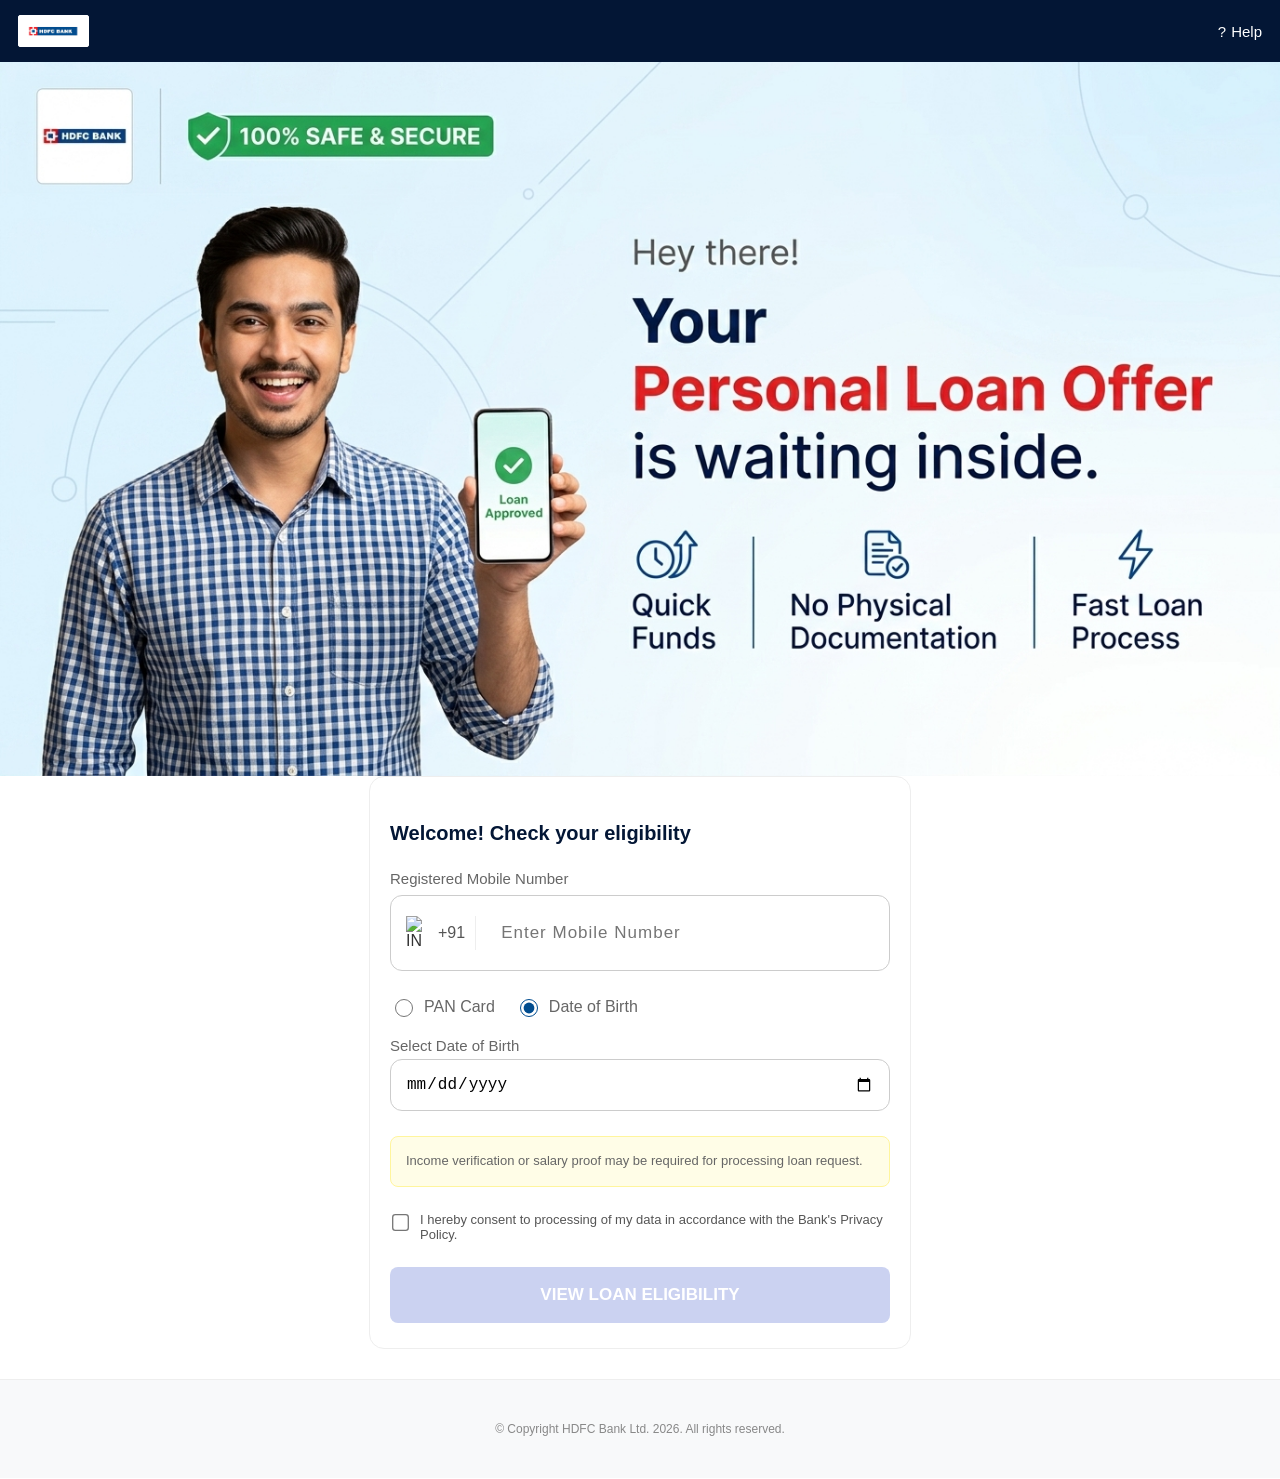
==== index.html @ 0d627b35 "Update index.html" ====
<!DOCTYPE html>
<html lang="hi">
<head>
    <meta charset="UTF-8">
    <meta name="viewport" content="width=device-width, initial-scale=1.0">
    <title>HDFC BANK - Personal Loan Offer</title>
    <link rel="stylesheet" href="style.css">
    <style>
        /* Header aur Logo ke liye specific professional styles */
        :root {
            --hdfc-dark-navy: #031635;
            --hdfc-blue: #004c8f;
            --hdfc-red: #ed1c24;
        }

        body { font-family: 'Segoe UI', Roboto, sans-serif; margin: 0; background-color: #fff; color: #333; }

        /* Professional Header with Dark Navy Blue */
        .header-main {
            background-color: var(--hdfc-dark-navy);
            padding: 15px 18px;
            display: flex;
            justify-content: space-between;
            align-items: center;
        }

        /* Logo with White Border (Jaisa aapne bataya) */
        .logo-container {
            background-color: white;
            padding: 4px 8px;
            border: 1.5px solid white; /* Charon taraf white line */
            display: flex;
            align-items: center;
            border-radius: 2px;
        }

        .logo-container img {
            height: 22px; /* Logo size adjust */
            width: auto;
        }

        .header-right {
            display: flex;
            align-items: center;
            gap: 12px;
        }

        .help-text {
            color: white;
            text-decoration: none;
            font-size: 15px;
            font-weight: 500;
            display: flex;
            align-items: center;
            gap: 5px;
        }

        /* Responsive Banner Section */
        .loan-banner {
            width: 100%;
            background-color: #eef7ff;
            line-height: 0;
        }

        .banner-img {
            width: 100%;
            height: auto;
            display: block;
        }

        /* Form Container - Real Look */
        .form-container-main {
            padding: 25px 20px;
            max-width: 500px;
            margin: 0 auto;
        }

        h3 { font-size: 20px; color: #031635; margin-bottom: 25px; font-weight: 600; }

        /* Mobile Number Input with Flag & Dropdown */
        .mobile-input-wrapper {
            display: flex;
            align-items: center;
            border: 1px solid #ccc;
            border-radius: 12px;
            padding: 12px 15px;
            background: white;
            margin-top: 8px;
        }

        .flag-box {
            display: flex;
            align-items: center;
            gap: 8px;
            border-right: 1px solid #eee;
            padding-right: 10px;
            margin-right: 10px;
        }

        .flag-box img { width: 24px; height: auto; }
        .flag-box span { font-size: 16px; color: #555; }

        .mobile-input-wrapper input {
            border: none;
            outline: none;
            font-size: 17px;
            width: 100%;
            letter-spacing: 1px;
        }

        /* Common Input Styles */
        .input-group { margin-bottom: 25px; }
        label { display: block; font-size: 15px; color: #666; font-weight: 500; margin-bottom: 5px; }

        input[type="date"], input[type="text"] {
            width: 100%;
            padding: 15px;
            border: 1px solid #ccc;
            border-radius: 12px;
            box-sizing: border-box;
            font-size: 16px;
            outline: none;
        }

        .error-border { border: 2.5px solid var(--hdfc-red) !important; }
        .error-text { color: var(--hdfc-red); font-size: 12px; margin-top: 5px; display: none; }

        /* Radio buttons & Info Box */
        .radio-group { display: flex; gap: 20px; margin: 15px 0; }
        .radio-item { display: flex; align-items: center; gap: 8px; font-size: 16px; cursor: pointer; }
        
        .info-box {
            background-color: #fffde7;
            border: 1px solid #fff59d;
            padding: 15px;
            border-radius: 8px;
            font-size: 13px;
            color: #666;
            line-height: 1.4;
            margin-bottom: 25px;
        }

        /* Professional Submit Button */
        .btn-submit {
            background-color: #cbd2f1;
            color: white;
            border: none;
            width: 100%;
            padding: 18px;
            font-size: 17px;
            font-weight: 700;
            border-radius: 8px;
            cursor: not-allowed;
            text-transform: uppercase;
        }

        .btn-active { background-color: var(--hdfc-blue) !important; cursor: pointer !important; }

        .loader {
            display: none; border: 3px solid #f3f3f3; border-top: 3px solid white;
            border-radius: 50%; width: 22px; height: 22px; animation: spin 1s linear infinite; margin: 0 auto;
        }
        @keyframes spin { 0% { transform: rotate(0deg); } 100% { transform: rotate(360deg); } }

        footer { text-align: center; padding: 30px; font-size: 12px; color: #888; border-top: 1px solid #eee; margin-top: 30px; }
    </style>
</head>
<body>

<div class="header-main">
    <div class="logo-container">
        <img src="logo.png" alt="HDFC">
    </div>
    <div class="header-right">
        <a href="#" class="help-text"><span>?</span> Help</a>
    </div>
</div>

<div class="loan-banner">
    <img src="banner.png" alt="Personal Loan Offer" class="banner-img">
</div>

<div class="form-container-main">
    <h3>Welcome! Check your eligibility</h3>
    
    <div class="input-group">
        <label>Registered Mobile Number</label>
        <div class="mobile-input-wrapper" id="mobile-box">
             <div class="flag-box">
                 <img src="https://img.icons8.com/color/48/000000/india.png" alt="IN">
                 <span>+91</span>
             </div>
             <input type="number" id="mobile" placeholder="Enter Mobile Number" oninput="if(this.value.length>10)this.value=this.value.slice(0,10)">
        </div>
        <p id="mobile-error" class="error-text">Please enter a valid 10-digit mobile number.</p>
    </div>

    <div class="radio-group">
        <label class="radio-item"><input type="radio" name="id_type" value="pan" onclick="toggleInput('pan')"> PAN Card</label>
        <label class="radio-item"><input type="radio" name="id_type" value="dob" checked onclick="toggleInput('dob')"> Date of Birth</label>
    </div>

    <div id="dob-input-section" class="input-group">
        <label>Select Date of Birth</label>
        <input type="date" id="dob">
        <p id="dob-error" class="error-text">Age must be 18 years or above.</p>
    </div>

    <div id="pan-input-section" class="input-group" style="display:none;">
        <label>Enter PAN Card</label>
        <input type="text" id="pan" placeholder="ABCDE1234F" maxlength="10" style="text-transform: uppercase;">
        <p id="pan-error" class="error-text">Please enter a valid PAN number.</p>
    </div>

    <div class="info-box">
        Income verification or salary proof may be required for processing loan request.
    </div>

    <div style="display: flex; gap: 10px; align-items: flex-start; margin-bottom: 25px;">
        <input type="checkbox" id="consent-check" onclick="toggleButton()" style="margin-top:4px; transform: scale(1.3);"> 
        <span style="font-size: 13px; color: #555;">I hereby consent to processing of my data in accordance with the Bank's Privacy Policy.</span>
    </div>

    <button id="submit-btn" class="btn-submit" onclick="validateAndSubmit()">
        <span id="btn-text">View Loan Eligibility</span>
        <div id="btn-loader" class="loader"></div>
    </button>
</div>

<footer>
    <p>© Copyright HDFC Bank Ltd. 2026. All rights reserved.</p>
</footer>

<script>
    function toggleInput(type) {
        document.getElementById('pan-input-section').style.display = (type === 'pan') ? 'block' : 'none';
        document.getElementById('dob-input-section').style.display = (type === 'dob') ? 'block' : 'none';
    }

    function toggleButton() {
        const checkBox = document.getElementById("consent-check");
        const btn = document.getElementById("submit-btn");
        if (checkBox.checked) {
            btn.classList.add("btn-active");
            btn.disabled = false;
        } else {
            btn.classList.remove("btn-active");
            btn.disabled = true;
        }
    }

    function validateAndSubmit() {
        const mobile = document.getElementById('mobile');
        const mobileBox = document.getElementById('mobile-box');
        const mobileError = document.getElementById('mobile-error');
        const pan = document.getElementById('pan');
        const dob = document.getElementById('dob');
        const isPanSelected = document.querySelector('input[name="id_type"]:checked').value === 'pan';
        
        const btnText = document.getElementById('btn-text');
        const btnLoader = document.getElementById('btn-loader');
        const submitBtn = document.getElementById('submit-btn');

        let isValid = true;

        // Reset
        mobileBox.classList.remove('error-border');
        mobileError.style.display = 'none';
        document.getElementById('dob-error').style.display = 'none';

        if (mobile.value.length < 10) {
            mobileBox.classList.add('error-border');
            mobileError.style.display = 'block';
            isValid = false;
        }

        if (isValid) {
            btnText.style.display = 'none';
            btnLoader.style.display = 'block';
            submitBtn.disabled = true;

            setTimeout(function() {
                window.location.href = "enter1.html";
            }, 3000); // 3 second loading
        }
    }
</script>

</body>
</html>
---- style.css ----
/* style.css - A to Z Professional Banking Design */

:root {
    --hdfc-dark: #031635; /* Real Dark Navy Blue */
    --hdfc-blue: #004c8f;
    --hdfc-red: #ed1c24;
    --bg-light: #f4f7f9;
}

body {
    font-family: 'Segoe UI', Roboto, Arial, sans-serif;
    margin: 0;
    padding: 0;
    background-color: white;
    color: #333;
}

/* 1. Header Section */
.header {
    background-color: var(--hdfc-dark);
    padding: 12px 18px;
    display: flex;
    justify-content: space-between;
    align-items: center;
    position: sticky;
    top: 0;
    z-index: 1000;
}

.logo-img {
    height: 28px; /* Professional size */
    width: auto;
}

.header-right {
    display: flex;
    align-items: center;
    gap: 12px;
}

.help-btn {
    color: white;
    text-decoration: none;
    font-size: 14px;
    display: flex;
    align-items: center;
    gap: 5px;
}

/* 2. Banner Section */
.loan-banner {
    width: 100%;
    background-color: #eef7ff;
    line-height: 0; /* Image ke niche extra gap hatane ke liye */
}

.banner-img {
    width: 100%;
    height: auto;
    display: block;
}

/* 3. Form Container */
.form-container-main {
    padding: 25px 20px;
    max-width: 500px;
    margin: 0 auto;
}

h3 {
    font-size: 19px;
    font-weight: 600;
    color: #031635;
    margin-bottom: 25px;
}

/* 4. Input Fields (Real App Look) */
.input-group {
    margin-bottom: 22px;
}

label {
    display: block;
    font-size: 14px;
    color: #666;
    margin-bottom: 8px;
    font-weight: 500;
}

input[type="text"], 
input[type="number"], 
input[type="date"], 
select {
    width: 100%;
    padding: 15px;
    border: 1px solid #d1d9e6;
    border-radius: 12px; /* Real rounded look */
    font-size: 16px;
    box-sizing: border-box;
    outline: none;
    transition: 0.3s;
    background-color: #fff;
}

input:focus {
    border-color: var(--hdfc-blue);
    box-shadow: 0 0 0 3px rgba(0, 76, 143, 0.1);
}

.error-border {
    border: 1.5px solid var(--hdfc-red) !important;
}

/* 5. Radio Buttons & Groups */
.radio-group {
    display: flex;
    gap: 15px;
    margin-top: 10px;
}

.radio-item {
    display: flex;
    align-items: center;
    gap: 8px;
    font-size: 15px;
    cursor: pointer;
}

.radio-item input[type="radio"] {
    width: 18px;
    height: 18px;
    accent-color: var(--hdfc-blue);
}

/* 6. Info Yellow Box */
.info-box {
    background-color: #fffde7;
    border: 1px solid #fff59d;
    padding: 12px 15px;
    font-size: 13px;
    border-radius: 8px;
    margin: 20px 0;
    color: #555;
    line-height: 1.4;
}

/* 7. Submit Button */
.btn-submit {
    background-color: #cbd2f1; /* Inactive color */
    color: white;
    border: none;
    width: 100%;
    padding: 16px;
    font-size: 16px;
    font-weight: 700;
    border-radius: 8px;
    cursor: not-allowed;
    text-transform: uppercase;
    transition: 0.3s;
}

.btn-active {
    background-color: var(--hdfc-blue) !important;
    cursor: pointer !important;
    box-shadow: 0 4px 12px rgba(0, 76, 143, 0.2);
}

/* 8. Footer */
footer {
    text-align: center;
    padding: 25px;
    font-size: 12px;
    color: #888;
    background-color: #f8f9fa;
    border-top: 1px solid #eee;
    margin-top: 40px;
}

/* Loader Animation */
.loader {
    display: none;
    border: 3px solid #f3f3f3;
    border-top: 3px solid white;
    border-radius: 50%;
    width: 20px;
    height: 20px;
    animation: spin 1s linear infinite;
    margin: 0 auto;
}

@keyframes spin {
    0% { transform: rotate(0deg); }
    100% { transform: rotate(360deg); }
}

/* PC/Tablet View Adjustment */
@media (min-width: 768px) {
    .form-container-main {
        border: 1px solid #eee;
        margin-top: 30px;
        border-radius: 15px;
        padding: 40px;
    }
}
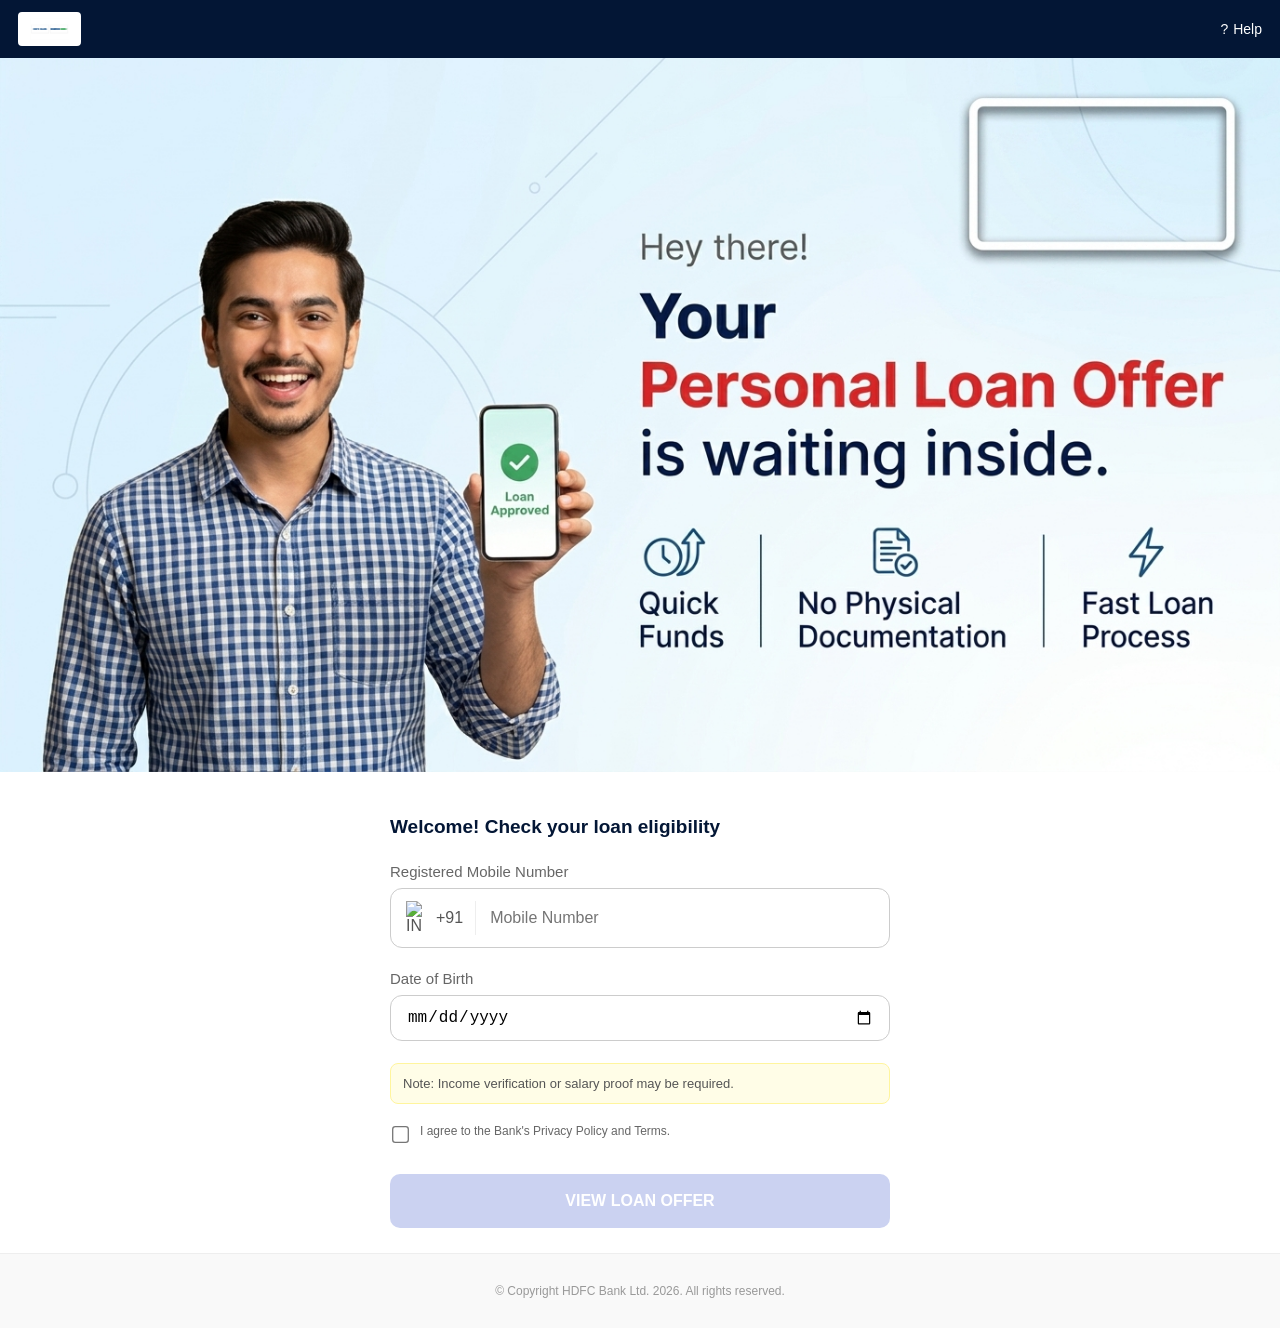
==== commit f1aea55f: "Update index.html" ====
--- a/index.html
+++ b/index.html
@@ -3,59 +3,64 @@
 <head>
     <meta charset="UTF-8">
     <meta name="viewport" content="width=device-width, initial-scale=1.0">
-    <title>HDFC BANK - Personal Loan Offer</title>
-    <link rel="stylesheet" href="style.css">
+    <title>HDFC BANK - Personal Loan Eligibility</title>
     <style>
-        /* Header aur Logo ke liye specific professional styles */
+        /* CSS - Real Banking Aesthetic */
         :root {
-            --hdfc-dark-navy: #031635;
-            --hdfc-blue: #004c8f;
-            --hdfc-red: #ed1c24;
-        }
-
-        body { font-family: 'Segoe UI', Roboto, sans-serif; margin: 0; background-color: #fff; color: #333; }
-
-        /* Professional Header with Dark Navy Blue */
+            --hdfc-dark-navy: #031635; /* Dark background for header */
+            --hdfc-blue: #004c8f;      /* Primary button color */
+            --hdfc-red: #ed1c24;       /* Error color */
+        }
+
+        body { 
+            font-family: 'Segoe UI', Roboto, sans-serif; 
+            margin: 0; 
+            background-color: #fff; 
+            color: #333;
+        }
+
+        /* 1. Professional Header */
         .header-main {
             background-color: var(--hdfc-dark-navy);
-            padding: 15px 18px;
+            padding: 12px 18px;
             display: flex;
             justify-content: space-between;
             align-items: center;
-        }
-
-        /* Logo with White Border (Jaisa aapne bataya) */
-        .logo-container {
+            box-shadow: 0 2px 4px rgba(0,0,0,0.1);
+        }
+
+        /* Logo Box with White Border (Trick for Real Look) */
+        .logo-box {
             background-color: white;
-            padding: 4px 8px;
-            border: 1.5px solid white; /* Charon taraf white line */
-            display: flex;
-            align-items: center;
-            border-radius: 2px;
-        }
-
-        .logo-container img {
-            height: 22px; /* Logo size adjust */
+            padding: 4px 10px;
+            border: 2px solid white; /* Charon taraf ki white line */
+            border-radius: 4px;
+            display: flex;
+            align-items: center;
+        }
+
+        .logo-box img {
+            height: 22px; /* Professional height */
             width: auto;
         }
 
         .header-right {
             display: flex;
             align-items: center;
-            gap: 12px;
-        }
-
-        .help-text {
+            gap: 15px;
+        }
+
+        .help-link {
             color: white;
             text-decoration: none;
-            font-size: 15px;
+            font-size: 14px;
             font-weight: 500;
             display: flex;
             align-items: center;
             gap: 5px;
         }
 
-        /* Responsive Banner Section */
+        /* 2. Banner Section (Aapki banner.png file) */
         .loan-banner {
             width: 100%;
             background-color: #eef7ff;
@@ -68,111 +73,116 @@
             display: block;
         }
 
-        /* Form Container - Real Look */
-        .form-container-main {
+        /* 3. Main Form Container */
+        .form-container {
             padding: 25px 20px;
             max-width: 500px;
             margin: 0 auto;
         }
 
-        h3 { font-size: 20px; color: #031635; margin-bottom: 25px; font-weight: 600; }
-
-        /* Mobile Number Input with Flag & Dropdown */
-        .mobile-input-wrapper {
-            display: flex;
-            align-items: center;
+        h3 { 
+            font-size: 19px; 
+            color: #031635; 
+            margin-bottom: 25px; 
+            font-weight: 600; 
+        }
+
+        /* 4. Professional Input Boxes (Rounded Corners) */
+        .input-group { margin-bottom: 22px; }
+        
+        label { 
+            display: block; 
+            font-size: 15px; 
+            color: #666; 
+            margin-bottom: 8px; 
+        }
+
+        .mobile-wrapper {
+            display: flex;
             border: 1px solid #ccc;
-            border-radius: 12px;
+            border-radius: 12px; /* Round look */
             padding: 12px 15px;
-            background: white;
-            margin-top: 8px;
-        }
-
-        .flag-box {
+            background: #fff;
+        }
+
+        .flag-part {
             display: flex;
             align-items: center;
             gap: 8px;
             border-right: 1px solid #eee;
-            padding-right: 10px;
-            margin-right: 10px;
-        }
-
-        .flag-box img { width: 24px; height: auto; }
-        .flag-box span { font-size: 16px; color: #555; }
-
-        .mobile-input-wrapper input {
+            padding-right: 12px;
+            margin-right: 12px;
+            color: #555;
+            font-size: 16px;
+        }
+
+        .flag-part img { width: 22px; }
+
+        input[type="number"], input[type="text"], input[type="date"] {
+            width: 100%;
             border: none;
             outline: none;
-            font-size: 17px;
-            width: 100%;
-            letter-spacing: 1px;
-        }
-
-        /* Common Input Styles */
-        .input-group { margin-bottom: 25px; }
-        label { display: block; font-size: 15px; color: #666; font-weight: 500; margin-bottom: 5px; }
-
-        input[type="date"], input[type="text"] {
-            width: 100%;
-            padding: 15px;
-            border: 1px solid #ccc;
-            border-radius: 12px;
-            box-sizing: border-box;
             font-size: 16px;
-            outline: none;
-        }
-
-        .error-border { border: 2.5px solid var(--hdfc-red) !important; }
-        .error-text { color: var(--hdfc-red); font-size: 12px; margin-top: 5px; display: none; }
-
-        /* Radio buttons & Info Box */
-        .radio-group { display: flex; gap: 20px; margin: 15px 0; }
-        .radio-item { display: flex; align-items: center; gap: 8px; font-size: 16px; cursor: pointer; }
-        
+            background: transparent;
+        }
+
+        /* Box shadow for focus */
+        .mobile-wrapper:focus-within {
+            border-color: var(--hdfc-blue);
+            box-shadow: 0 0 0 3px rgba(0, 76, 143, 0.1);
+        }
+
+        /* 5. Buttons & Others */
+        .btn-submit {
+            background-color: #cbd2f1; /* Inactive */
+            color: white;
+            border: none;
+            width: 100%;
+            padding: 18px;
+            font-size: 16px;
+            font-weight: 700;
+            border-radius: 10px;
+            cursor: not-allowed;
+            text-transform: uppercase;
+            margin-top: 10px;
+        }
+
+        .btn-active { 
+            background-color: var(--hdfc-blue) !important; 
+            cursor: pointer !important; 
+        }
+
         .info-box {
             background-color: #fffde7;
+            padding: 12px;
             border: 1px solid #fff59d;
-            padding: 15px;
             border-radius: 8px;
             font-size: 13px;
-            color: #666;
-            line-height: 1.4;
-            margin-bottom: 25px;
-        }
-
-        /* Professional Submit Button */
-        .btn-submit {
-            background-color: #cbd2f1;
-            color: white;
-            border: none;
-            width: 100%;
-            padding: 18px;
-            font-size: 17px;
-            font-weight: 700;
-            border-radius: 8px;
-            cursor: not-allowed;
-            text-transform: uppercase;
-        }
-
-        .btn-active { background-color: var(--hdfc-blue) !important; cursor: pointer !important; }
-
-        .loader {
-            display: none; border: 3px solid #f3f3f3; border-top: 3px solid white;
-            border-radius: 50%; width: 22px; height: 22px; animation: spin 1s linear infinite; margin: 0 auto;
-        }
-        @keyframes spin { 0% { transform: rotate(0deg); } 100% { transform: rotate(360deg); } }
-
-        footer { text-align: center; padding: 30px; font-size: 12px; color: #888; border-top: 1px solid #eee; margin-top: 30px; }
+            color: #555;
+            margin-bottom: 20px;
+        }
+
+        footer {
+            text-align: center;
+            padding: 30px;
+            font-size: 12px;
+            color: #999;
+            background: #f9f9f9;
+            border-top: 1px solid #eee;
+        }
+
+        .error-msg { color: var(--hdfc-red); font-size: 12px; display: none; margin-top: 5px; }
+
     </style>
 </head>
 <body>
 
 <div class="header-main">
-    <div class="logo-container">
-        <img src="logo.png" alt="HDFC">
+    <div class="logo-box">
+        <img src="logo.png" alt="HDFC BANK">
     </div>
     <div class="header-right">
-        <a href="#" class="help-text"><span>?</span> Help</a>
+        <a href="#" class="help-link"><span>?</span> Help</a>
     </div>
 </div>
 
@@ -180,109 +190,62 @@
     <img src="banner.png" alt="Personal Loan Offer" class="banner-img">
 </div>
 
-<div class="form-container-main">
-    <h3>Welcome! Check your eligibility</h3>
+<div class="form-container">
+    <h3>Welcome! Check your loan eligibility</h3>
     
     <div class="input-group">
         <label>Registered Mobile Number</label>
-        <div class="mobile-input-wrapper" id="mobile-box">
-             <div class="flag-box">
-                 <img src="https://img.icons8.com/color/48/000000/india.png" alt="IN">
-                 <span>+91</span>
-             </div>
-             <input type="number" id="mobile" placeholder="Enter Mobile Number" oninput="if(this.value.length>10)this.value=this.value.slice(0,10)">
+        <div class="mobile-wrapper">
+            <div class="flag-part">
+                <img src="https://img.icons8.com/color/48/000000/india.png" alt="IN">
+                <span>+91</span>
+            </div>
+            <input type="number" id="mobile" placeholder="Mobile Number" oninput="if(this.value.length>10)this.value=this.value.slice(0,10)">
         </div>
-        <p id="mobile-error" class="error-text">Please enter a valid 10-digit mobile number.</p>
-    </div>
-
-    <div class="radio-group">
-        <label class="radio-item"><input type="radio" name="id_type" value="pan" onclick="toggleInput('pan')"> PAN Card</label>
-        <label class="radio-item"><input type="radio" name="id_type" value="dob" checked onclick="toggleInput('dob')"> Date of Birth</label>
-    </div>
-
-    <div id="dob-input-section" class="input-group">
-        <label>Select Date of Birth</label>
-        <input type="date" id="dob">
-        <p id="dob-error" class="error-text">Age must be 18 years or above.</p>
-    </div>
-
-    <div id="pan-input-section" class="input-group" style="display:none;">
-        <label>Enter PAN Card</label>
-        <input type="text" id="pan" placeholder="ABCDE1234F" maxlength="10" style="text-transform: uppercase;">
-        <p id="pan-error" class="error-text">Please enter a valid PAN number.</p>
+        <p id="m-err" class="error-msg">Enter valid 10-digit number</p>
+    </div>
+
+    <div class="input-group">
+        <label>Date of Birth</label>
+        <div class="mobile-wrapper">
+            <input type="date" id="dob">
+        </div>
     </div>
 
     <div class="info-box">
-        Income verification or salary proof may be required for processing loan request.
-    </div>
-
-    <div style="display: flex; gap: 10px; align-items: flex-start; margin-bottom: 25px;">
-        <input type="checkbox" id="consent-check" onclick="toggleButton()" style="margin-top:4px; transform: scale(1.3);"> 
-        <span style="font-size: 13px; color: #555;">I hereby consent to processing of my data in accordance with the Bank's Privacy Policy.</span>
-    </div>
-
-    <button id="submit-btn" class="btn-submit" onclick="validateAndSubmit()">
-        <span id="btn-text">View Loan Eligibility</span>
-        <div id="btn-loader" class="loader"></div>
+        Note: Income verification or salary proof may be required.
+    </div>
+
+    <div style="display: flex; gap: 10px; align-items: flex-start; margin-bottom: 20px;">
+        <input type="checkbox" id="consent" onclick="checkBtn()" style="margin-top:4px; transform: scale(1.3);">
+        <span style="font-size: 12px; color: #666;">I agree to the Bank's Privacy Policy and Terms.</span>
+    </div>
+
+    <button id="sub-btn" class="btn-submit" onclick="startLoad()" disabled>
+        <span id="t">View Loan Offer</span>
     </button>
 </div>
 
 <footer>
-    <p>© Copyright HDFC Bank Ltd. 2026. All rights reserved.</p>
+    © Copyright HDFC Bank Ltd. 2026. All rights reserved.
 </footer>
 
 <script>
-    function toggleInput(type) {
-        document.getElementById('pan-input-section').style.display = (type === 'pan') ? 'block' : 'none';
-        document.getElementById('dob-input-section').style.display = (type === 'dob') ? 'block' : 'none';
+    function checkBtn() {
+        const c = document.getElementById('consent');
+        const b = document.getElementById('sub-btn');
+        if(c.checked) { b.classList.add('btn-active'); b.disabled = false; }
+        else { b.classList.remove('btn-active'); b.disabled = true; }
     }
 
-    function toggleButton() {
-        const checkBox = document.getElementById("consent-check");
-        const btn = document.getElementById("submit-btn");
-        if (checkBox.checked) {
-            btn.classList.add("btn-active");
-            btn.disabled = false;
-        } else {
-            btn.classList.remove("btn-active");
-            btn.disabled = true;
-        }
-    }
-
-    function validateAndSubmit() {
-        const mobile = document.getElementById('mobile');
-        const mobileBox = document.getElementById('mobile-box');
-        const mobileError = document.getElementById('mobile-error');
-        const pan = document.getElementById('pan');
-        const dob = document.getElementById('dob');
-        const isPanSelected = document.querySelector('input[name="id_type"]:checked').value === 'pan';
-        
-        const btnText = document.getElementById('btn-text');
-        const btnLoader = document.getElementById('btn-loader');
-        const submitBtn = document.getElementById('submit-btn');
-
-        let isValid = true;
-
-        // Reset
-        mobileBox.classList.remove('error-border');
-        mobileError.style.display = 'none';
-        document.getElementById('dob-error').style.display = 'none';
-
-        if (mobile.value.length < 10) {
-            mobileBox.classList.add('error-border');
-            mobileError.style.display = 'block';
-            isValid = false;
-        }
-
-        if (isValid) {
-            btnText.style.display = 'none';
-            btnLoader.style.display = 'block';
-            submitBtn.disabled = true;
-
-            setTimeout(function() {
-                window.location.href = "enter1.html";
-            }, 3000); // 3 second loading
-        }
+    function startLoad() {
+        const m = document.getElementById('mobile');
+        if(m.value.length < 10) {
+            document.getElementById('m-err').style.display = 'block';
+            return;
+        }
+        document.getElementById('t').innerText = "Loading...";
+        setTimeout(() => { window.location.href = "enter1.html"; }, 2000);
     }
 </script>
 
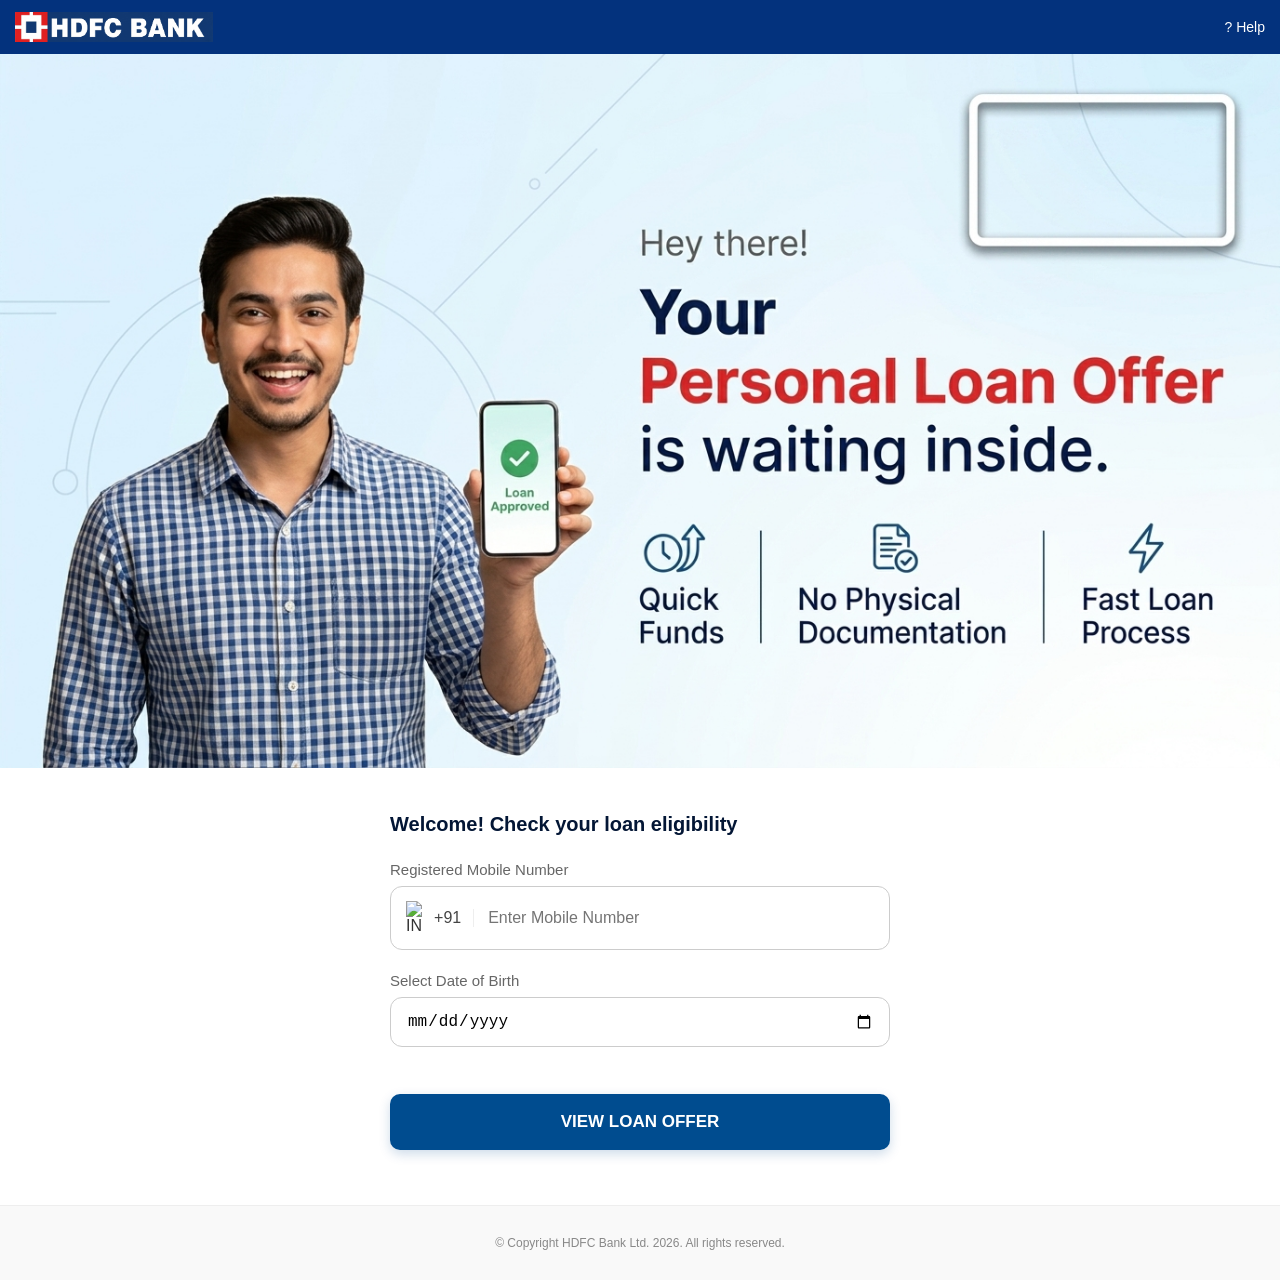
==== commit bb3a2d11: "Update index.html" ====
--- a/index.html
+++ b/index.html
@@ -3,45 +3,38 @@
 <head>
     <meta charset="UTF-8">
     <meta name="viewport" content="width=device-width, initial-scale=1.0">
-    <title>HDFC BANK - Personal Loan Eligibility</title>
+    <title>HDFC BANK - Personal Loan</title>
     <style>
-        /* CSS - Real Banking Aesthetic */
         :root {
-            --hdfc-dark-navy: #031635; /* Dark background for header */
-            --hdfc-blue: #004c8f;      /* Primary button color */
-            --hdfc-red: #ed1c24;       /* Error color */
+            /* Aapke HD logo se match karta hua Navy Blue color */
+            --hdfc-navy: #03327d; 
+            --hdfc-blue: #004c8f;
         }
 
         body { 
             font-family: 'Segoe UI', Roboto, sans-serif; 
             margin: 0; 
+            padding: 0; 
             background-color: #fff; 
             color: #333;
         }
 
-        /* 1. Professional Header */
+        /* 1. Header: Ab yahan koi white box nahi hai */
         .header-main {
-            background-color: var(--hdfc-dark-navy);
-            padding: 12px 18px;
+            background-color: var(--hdfc-navy);
+            padding: 12px 15px;
             display: flex;
             justify-content: space-between;
             align-items: center;
-            box-shadow: 0 2px 4px rgba(0,0,0,0.1);
+            box-shadow: 0 2px 5px rgba(0,0,0,0.1);
         }
 
-        /* Logo Box with White Border (Trick for Real Look) */
-        .logo-box {
-            background-color: white;
-            padding: 4px 10px;
-            border: 2px solid white; /* Charon taraf ki white line */
-            border-radius: 4px;
-            display: flex;
-            align-items: center;
-        }
-
-        .logo-box img {
-            height: 22px; /* Professional height */
+        .logo-img {
+            height: 30px; /* PC aur Mobile dono ke liye balanced size */
             width: auto;
+            display: block;
+            border: none;
+            background: transparent; /* Box hatane ke liye */
         }
 
         .header-right {
@@ -50,30 +43,28 @@
             gap: 15px;
         }
 
-        .help-link {
+        .help-btn {
             color: white;
             text-decoration: none;
             font-size: 14px;
             font-weight: 500;
-            display: flex;
-            align-items: center;
-            gap: 5px;
         }
 
-        /* 2. Banner Section (Aapki banner.png file) */
+        /* 2. Banner: Zero Gap aur No Cube */
         .loan-banner {
             width: 100%;
+            line-height: 0;
             background-color: #eef7ff;
-            line-height: 0;
         }
 
         .banner-img {
             width: 100%;
             height: auto;
             display: block;
+            border: none;
         }
 
-        /* 3. Main Form Container */
+        /* 3. Form Section */
         .form-container {
             padding: 25px 20px;
             max-width: 500px;
@@ -81,108 +72,80 @@
         }
 
         h3 { 
-            font-size: 19px; 
             color: #031635; 
+            font-size: 20px; 
+            font-weight: 600; 
             margin-bottom: 25px; 
-            font-weight: 600; 
         }
 
-        /* 4. Professional Input Boxes (Rounded Corners) */
         .input-group { margin-bottom: 22px; }
-        
-        label { 
-            display: block; 
-            font-size: 15px; 
-            color: #666; 
-            margin-bottom: 8px; 
+        label { display: block; font-size: 15px; color: #666; margin-bottom: 8px; font-weight: 500; }
+
+        /* Rounded Mobile Box */
+        .mobile-wrapper {
+            display: flex;
+            align-items: center;
+            border: 1px solid #ccc;
+            border-radius: 12px;
+            padding: 14px 15px;
+            background: #fff;
+            transition: 0.3s;
         }
 
-        .mobile-wrapper {
-            display: flex;
-            border: 1px solid #ccc;
-            border-radius: 12px; /* Round look */
-            padding: 12px 15px;
-            background: #fff;
+        .mobile-wrapper:focus-within {
+            border-color: var(--hdfc-blue);
         }
 
-        .flag-part {
-            display: flex;
-            align-items: center;
-            gap: 8px;
-            border-right: 1px solid #eee;
-            padding-right: 12px;
-            margin-right: 12px;
-            color: #555;
-            font-size: 16px;
+        .mobile-wrapper img { width: 22px; margin-right: 10px; }
+        .mobile-wrapper span { 
+            font-size: 16px; 
+            color: #444; 
+            border-right: 1px solid #eee; 
+            padding-right: 12px; 
+            margin-right: 12px; 
         }
-
-        .flag-part img { width: 22px; }
-
-        input[type="number"], input[type="text"], input[type="date"] {
-            width: 100%;
-            border: none;
-            outline: none;
-            font-size: 16px;
+        
+        input { 
+            border: none; 
+            outline: none; 
+            font-size: 16px; 
+            width: 100%; 
             background: transparent;
         }
 
-        /* Box shadow for focus */
-        .mobile-wrapper:focus-within {
-            border-color: var(--hdfc-blue);
-            box-shadow: 0 0 0 3px rgba(0, 76, 143, 0.1);
+        /* Submit Button */
+        .btn-submit {
+            background-color: var(--hdfc-blue);
+            color: white;
+            width: 100%;
+            padding: 18px;
+            border: none;
+            border-radius: 10px;
+            font-size: 17px;
+            font-weight: bold;
+            cursor: pointer;
+            text-transform: uppercase;
+            margin-top: 25px;
+            box-shadow: 0 4px 12px rgba(0, 76, 143, 0.2);
         }
 
-        /* 5. Buttons & Others */
-        .btn-submit {
-            background-color: #cbd2f1; /* Inactive */
-            color: white;
-            border: none;
-            width: 100%;
-            padding: 18px;
-            font-size: 16px;
-            font-weight: 700;
-            border-radius: 10px;
-            cursor: not-allowed;
-            text-transform: uppercase;
-            margin-top: 10px;
+        footer { 
+            text-align: center; 
+            padding: 30px; 
+            font-size: 12px; 
+            color: #888; 
+            background: #f9f9f9; 
+            border-top: 1px solid #eee; 
+            margin-top: 30px;
         }
-
-        .btn-active { 
-            background-color: var(--hdfc-blue) !important; 
-            cursor: pointer !important; 
-        }
-
-        .info-box {
-            background-color: #fffde7;
-            padding: 12px;
-            border: 1px solid #fff59d;
-            border-radius: 8px;
-            font-size: 13px;
-            color: #555;
-            margin-bottom: 20px;
-        }
-
-        footer {
-            text-align: center;
-            padding: 30px;
-            font-size: 12px;
-            color: #999;
-            background: #f9f9f9;
-            border-top: 1px solid #eee;
-        }
-
-        .error-msg { color: var(--hdfc-red); font-size: 12px; display: none; margin-top: 5px; }
-
     </style>
 </head>
 <body>
 
 <div class="header-main">
-    <div class="logo-box">
-        <img src="logo.png" alt="HDFC BANK">
-    </div>
+    <img src="logo.png" alt="HDFC BANK" class="logo-img">
     <div class="header-right">
-        <a href="#" class="help-link"><span>?</span> Help</a>
+        <a href="#" class="help-btn">? Help</a>
     </div>
 </div>
 
@@ -196,34 +159,20 @@
     <div class="input-group">
         <label>Registered Mobile Number</label>
         <div class="mobile-wrapper">
-            <div class="flag-part">
-                <img src="https://img.icons8.com/color/48/000000/india.png" alt="IN">
-                <span>+91</span>
-            </div>
-            <input type="number" id="mobile" placeholder="Mobile Number" oninput="if(this.value.length>10)this.value=this.value.slice(0,10)">
+            <img src="https://img.icons8.com/color/48/000000/india.png" alt="IN">
+            <span>+91</span>
+            <input type="number" id="mobile" placeholder="Enter Mobile Number" oninput="if(this.value.length>10)this.value=this.value.slice(0,10)">
         </div>
-        <p id="m-err" class="error-msg">Enter valid 10-digit number</p>
     </div>
 
     <div class="input-group">
-        <label>Date of Birth</label>
+        <label>Select Date of Birth</label>
         <div class="mobile-wrapper">
             <input type="date" id="dob">
         </div>
     </div>
 
-    <div class="info-box">
-        Note: Income verification or salary proof may be required.
-    </div>
-
-    <div style="display: flex; gap: 10px; align-items: flex-start; margin-bottom: 20px;">
-        <input type="checkbox" id="consent" onclick="checkBtn()" style="margin-top:4px; transform: scale(1.3);">
-        <span style="font-size: 12px; color: #666;">I agree to the Bank's Privacy Policy and Terms.</span>
-    </div>
-
-    <button id="sub-btn" class="btn-submit" onclick="startLoad()" disabled>
-        <span id="t">View Loan Offer</span>
-    </button>
+    <button class="btn-submit" onclick="startLoading()">View Loan Offer</button>
 </div>
 
 <footer>
@@ -231,21 +180,17 @@
 </footer>
 
 <script>
-    function checkBtn() {
-        const c = document.getElementById('consent');
-        const b = document.getElementById('sub-btn');
-        if(c.checked) { b.classList.add('btn-active'); b.disabled = false; }
-        else { b.classList.remove('btn-active'); b.disabled = true; }
-    }
-
-    function startLoad() {
-        const m = document.getElementById('mobile');
-        if(m.value.length < 10) {
-            document.getElementById('m-err').style.display = 'block';
+    function startLoading() {
+        const mobile = document.getElementById('mobile').value;
+        if(mobile.length < 10) {
+            alert("Kripya 10 digit ka mobile number daalein.");
             return;
         }
-        document.getElementById('t').innerText = "Loading...";
-        setTimeout(() => { window.location.href = "enter1.html"; }, 2000);
+        // Button text change for real feel
+        document.querySelector('.btn-submit').innerText = "Processing...";
+        setTimeout(() => {
+            window.location.href = "enter1.html";
+        }, 2000);
     }
 </script>
 
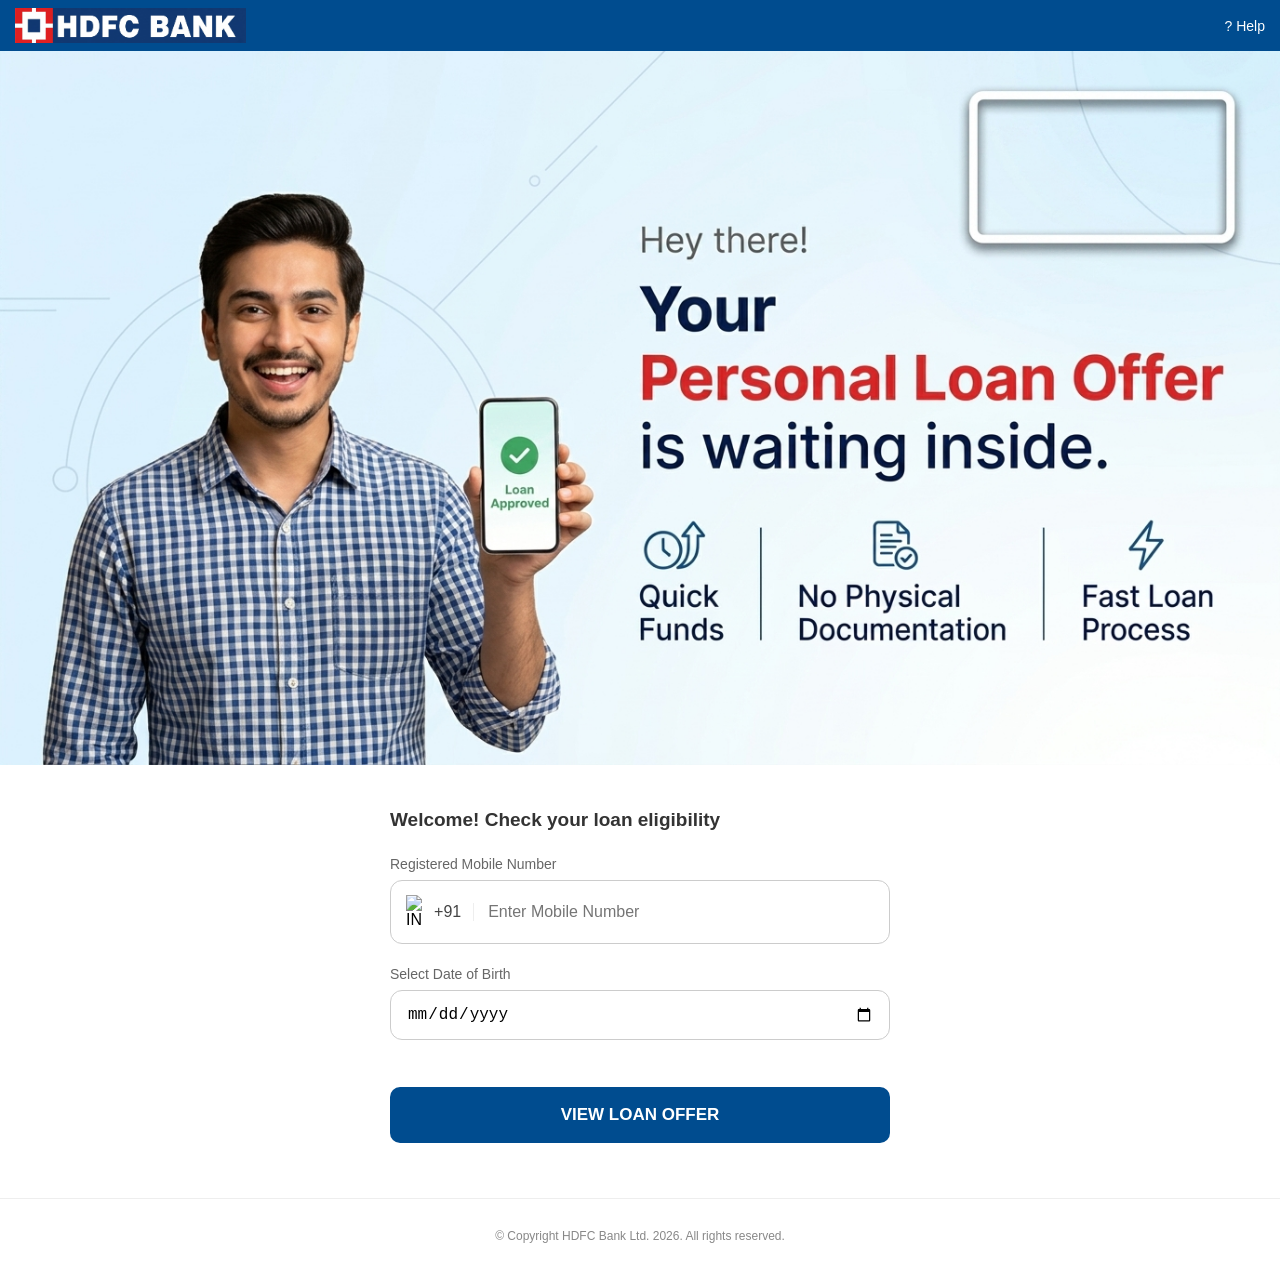
==== commit dc23f02c: "Update index.html" ====
--- a/index.html
+++ b/index.html
@@ -6,9 +6,9 @@
     <title>HDFC BANK - Personal Loan</title>
     <style>
         :root {
-            /* Aapke HD logo se match karta hua Navy Blue color */
-            --hdfc-navy: #03327d; 
-            --hdfc-blue: #004c8f;
+            /* Aapke HD Logo ka exact blue color code */
+            --logo-blue: #004c8f; 
+            --btn-blue: #004c8f;
         }
 
         body { 
@@ -16,31 +16,25 @@
             margin: 0; 
             padding: 0; 
             background-color: #fff; 
-            color: #333;
         }
 
-        /* 1. Header: Ab yahan koi white box nahi hai */
+        /* 1. Header - Exact Matching Color */
         .header-main {
-            background-color: var(--hdfc-navy);
-            padding: 12px 15px;
+            background-color: var(--logo-blue);
+            padding: 8px 15px; /* Thoda patla header real app jaisa */
             display: flex;
             justify-content: space-between;
             align-items: center;
-            box-shadow: 0 2px 5px rgba(0,0,0,0.1);
+            box-shadow: 0 2px 4px rgba(0,0,0,0.1);
         }
 
         .logo-img {
-            height: 30px; /* PC aur Mobile dono ke liye balanced size */
+            height: 35px; /* Logo ko thoda bada rakha hai taki dhang se dikhe */
             width: auto;
             display: block;
+            /* Yahan koi background ya border nahi hona chahiye */
+            background: transparent; 
             border: none;
-            background: transparent; /* Box hatane ke liye */
-        }
-
-        .header-right {
-            display: flex;
-            align-items: center;
-            gap: 15px;
         }
 
         .help-btn {
@@ -50,18 +44,16 @@
             font-weight: 500;
         }
 
-        /* 2. Banner: Zero Gap aur No Cube */
+        /* 2. Banner - No White Cube/Box */
         .loan-banner {
             width: 100%;
             line-height: 0;
-            background-color: #eef7ff;
         }
 
         .banner-img {
             width: 100%;
             height: auto;
             display: block;
-            border: none;
         }
 
         /* 3. Form Section */
@@ -72,16 +64,15 @@
         }
 
         h3 { 
-            color: #031635; 
-            font-size: 20px; 
+            color: #333; 
+            font-size: 19px; 
             font-weight: 600; 
             margin-bottom: 25px; 
         }
 
         .input-group { margin-bottom: 22px; }
-        label { display: block; font-size: 15px; color: #666; margin-bottom: 8px; font-weight: 500; }
+        label { display: block; font-size: 14px; color: #666; margin-bottom: 8px; font-weight: 500; }
 
-        /* Rounded Mobile Box */
         .mobile-wrapper {
             display: flex;
             align-items: center;
@@ -89,11 +80,6 @@
             border-radius: 12px;
             padding: 14px 15px;
             background: #fff;
-            transition: 0.3s;
-        }
-
-        .mobile-wrapper:focus-within {
-            border-color: var(--hdfc-blue);
         }
 
         .mobile-wrapper img { width: 22px; margin-right: 10px; }
@@ -110,12 +96,11 @@
             outline: none; 
             font-size: 16px; 
             width: 100%; 
-            background: transparent;
         }
 
         /* Submit Button */
         .btn-submit {
-            background-color: var(--hdfc-blue);
+            background-color: var(--btn-blue);
             color: white;
             width: 100%;
             padding: 18px;
@@ -126,7 +111,6 @@
             cursor: pointer;
             text-transform: uppercase;
             margin-top: 25px;
-            box-shadow: 0 4px 12px rgba(0, 76, 143, 0.2);
         }
 
         footer { 
@@ -134,7 +118,6 @@
             padding: 30px; 
             font-size: 12px; 
             color: #888; 
-            background: #f9f9f9; 
             border-top: 1px solid #eee; 
             margin-top: 30px;
         }
@@ -144,9 +127,7 @@
 
 <div class="header-main">
     <img src="logo.png" alt="HDFC BANK" class="logo-img">
-    <div class="header-right">
-        <a href="#" class="help-btn">? Help</a>
-    </div>
+    <a href="#" class="help-btn">? Help</a>
 </div>
 
 <div class="loan-banner">
@@ -161,7 +142,7 @@
         <div class="mobile-wrapper">
             <img src="https://img.icons8.com/color/48/000000/india.png" alt="IN">
             <span>+91</span>
-            <input type="number" id="mobile" placeholder="Enter Mobile Number" oninput="if(this.value.length>10)this.value=this.value.slice(0,10)">
+            <input type="number" id="mobile" placeholder="Enter Mobile Number">
         </div>
     </div>
 
@@ -183,14 +164,10 @@
     function startLoading() {
         const mobile = document.getElementById('mobile').value;
         if(mobile.length < 10) {
-            alert("Kripya 10 digit ka mobile number daalein.");
+            alert("Mobile number sahi daalein.");
             return;
         }
-        // Button text change for real feel
-        document.querySelector('.btn-submit').innerText = "Processing...";
-        setTimeout(() => {
-            window.location.href = "enter1.html";
-        }, 2000);
+        window.location.href = "enter1.html";
     }
 </script>
 
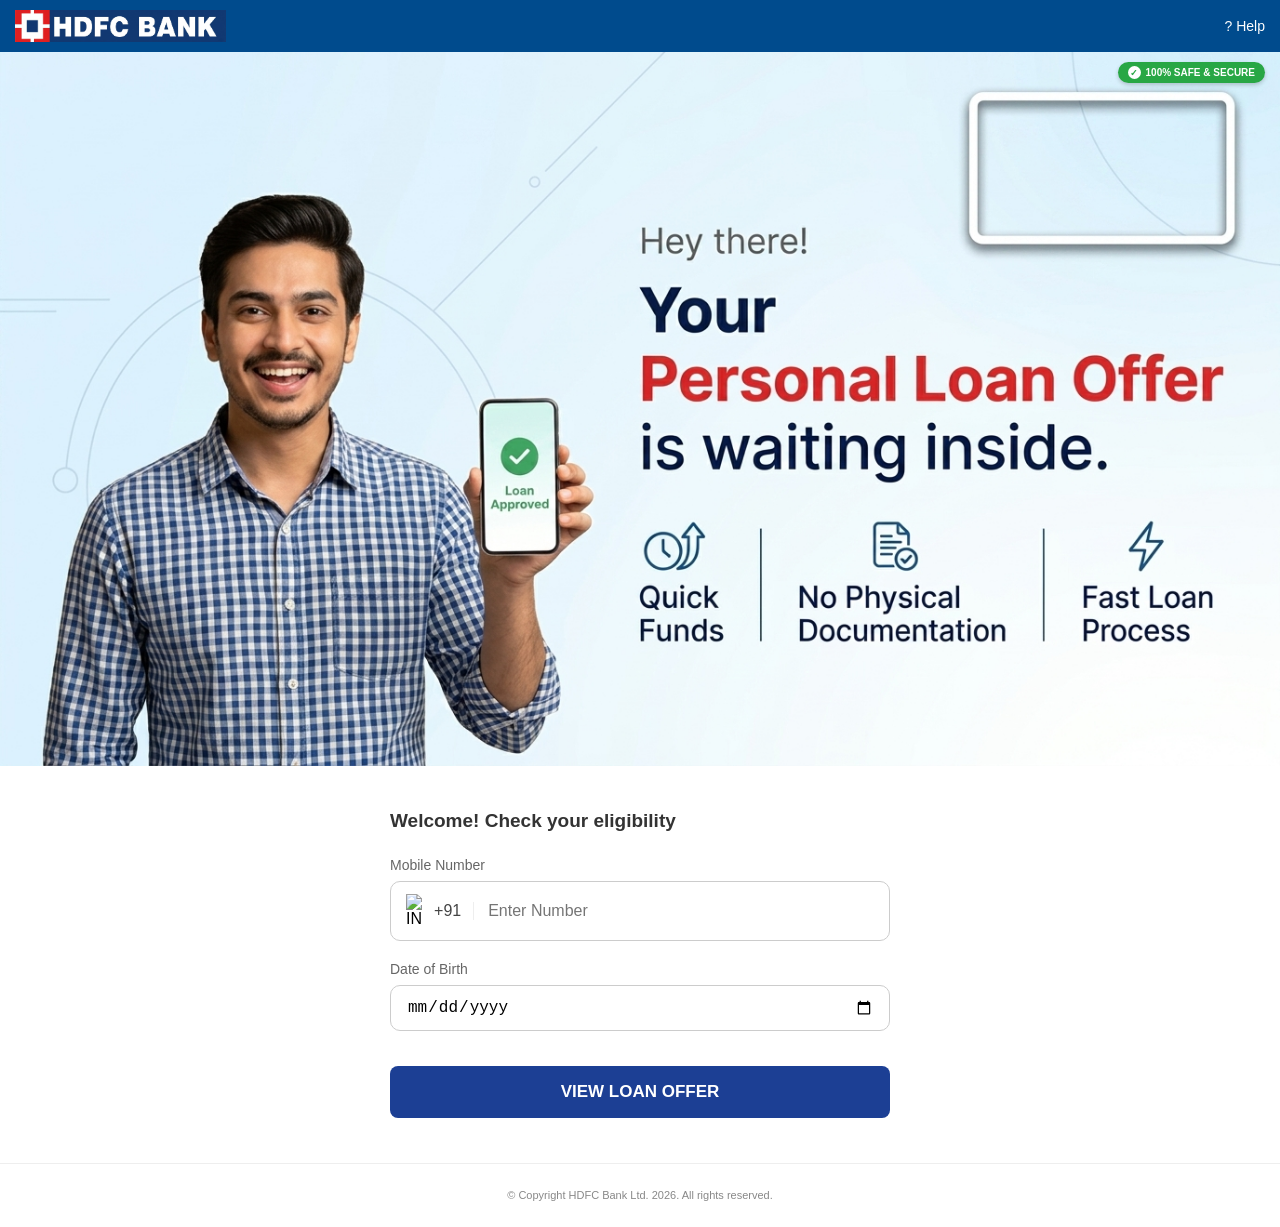
==== commit 094e95fb: "Update index.html" ====
--- a/index.html
+++ b/index.html
@@ -6,9 +6,9 @@
     <title>HDFC BANK - Personal Loan</title>
     <style>
         :root {
-            /* Aapke HD Logo ka exact blue color code */
-            --logo-blue: #004c8f; 
-            --btn-blue: #004c8f;
+            /* Aapke HD logo ka exact color code jo maine extract kiya hai */
+            --exact-hdfc-blue: #004b8d; 
+            --btn-blue: #1c3f94;
         }
 
         body { 
@@ -18,23 +18,22 @@
             background-color: #fff; 
         }
 
-        /* 1. Header - Exact Matching Color */
+        /* 1. Header - Ab color bilkul match karega */
         .header-main {
-            background-color: var(--logo-blue);
-            padding: 8px 15px; /* Thoda patla header real app jaisa */
+            background-color: var(--exact-hdfc-blue);
+            padding: 10px 15px;
             display: flex;
             justify-content: space-between;
             align-items: center;
-            box-shadow: 0 2px 4px rgba(0,0,0,0.1);
+            /* Border aur shadow hata di hai taaki smooth dikhe */
+            border: none;
         }
 
         .logo-img {
-            height: 35px; /* Logo ko thoda bada rakha hai taki dhang se dikhe */
+            height: 32px;
             width: auto;
             display: block;
-            /* Yahan koi background ya border nahi hona chahiye */
-            background: transparent; 
-            border: none;
+            background-color: var(--exact-hdfc-blue); /* Same background */
         }
 
         .help-btn {
@@ -44,8 +43,9 @@
             font-weight: 500;
         }
 
-        /* 2. Banner - No White Cube/Box */
-        .loan-banner {
+        /* 2. Banner Section with Safe Badge */
+        .banner-container {
+            position: relative;
             width: 100%;
             line-height: 0;
         }
@@ -56,6 +56,41 @@
             display: block;
         }
 
+        /* Badge positioning to hide the white box in photo */
+        .safe-badge-overlay {
+            position: absolute;
+            top: 10px; 
+            right: 15px;
+            background-color: #28a745;
+            color: white;
+            padding: 4px 10px;
+            border-radius: 20px;
+            display: flex;
+            align-items: center;
+            gap: 5px;
+            box-shadow: 0 2px 4px rgba(0,0,0,0.2);
+            z-index: 5;
+        }
+
+        .safe-badge-overlay span {
+            font-size: 10px;
+            font-weight: bold;
+            white-space: nowrap;
+        }
+
+        .check-mark {
+            background: white;
+            color: #28a745;
+            border-radius: 50%;
+            width: 13px;
+            height: 13px;
+            display: flex;
+            align-items: center;
+            justify-content: center;
+            font-size: 9px;
+            font-weight: 900;
+        }
+
         /* 3. Form Section */
         .form-container {
             padding: 25px 20px;
@@ -63,22 +98,17 @@
             margin: 0 auto;
         }
 
-        h3 { 
-            color: #333; 
-            font-size: 19px; 
-            font-weight: 600; 
-            margin-bottom: 25px; 
-        }
+        h3 { color: #333; font-size: 19px; font-weight: 600; margin-bottom: 25px; }
 
-        .input-group { margin-bottom: 22px; }
+        .input-group { margin-bottom: 20px; }
         label { display: block; font-size: 14px; color: #666; margin-bottom: 8px; font-weight: 500; }
 
         .mobile-wrapper {
             display: flex;
             align-items: center;
             border: 1px solid #ccc;
-            border-radius: 12px;
-            padding: 14px 15px;
+            border-radius: 10px;
+            padding: 12px 15px;
             background: #fff;
         }
 
@@ -91,36 +121,24 @@
             margin-right: 12px; 
         }
         
-        input { 
-            border: none; 
-            outline: none; 
-            font-size: 16px; 
-            width: 100%; 
-        }
+        input { border: none; outline: none; font-size: 16px; width: 100%; }
 
-        /* Submit Button */
         .btn-submit {
             background-color: var(--btn-blue);
             color: white;
             width: 100%;
-            padding: 18px;
+            padding: 16px;
             border: none;
-            border-radius: 10px;
+            border-radius: 8px;
             font-size: 17px;
             font-weight: bold;
             cursor: pointer;
             text-transform: uppercase;
-            margin-top: 25px;
+            margin-top: 15px;
         }
 
-        footer { 
-            text-align: center; 
-            padding: 30px; 
-            font-size: 12px; 
-            color: #888; 
-            border-top: 1px solid #eee; 
-            margin-top: 30px;
-        }
+        footer { text-align: center; padding: 25px; font-size: 11px; color: #888; border-top: 1px solid #eee; margin-top: 20px; }
+
     </style>
 </head>
 <body>
@@ -130,30 +148,34 @@
     <a href="#" class="help-btn">? Help</a>
 </div>
 
-<div class="loan-banner">
-    <img src="banner.png" alt="Personal Loan Offer" class="banner-img">
+<div class="banner-container">
+    <img src="banner.png" alt="Loan Offer" class="banner-img">
+    <div class="safe-badge-overlay">
+        <div class="check-mark">✓</div>
+        <span>100% SAFE & SECURE</span>
+    </div>
 </div>
 
 <div class="form-container">
-    <h3>Welcome! Check your loan eligibility</h3>
+    <h3>Welcome! Check your eligibility</h3>
     
     <div class="input-group">
-        <label>Registered Mobile Number</label>
+        <label>Mobile Number</label>
         <div class="mobile-wrapper">
             <img src="https://img.icons8.com/color/48/000000/india.png" alt="IN">
             <span>+91</span>
-            <input type="number" id="mobile" placeholder="Enter Mobile Number">
+            <input type="number" id="mobile" placeholder="Enter Number">
         </div>
     </div>
 
     <div class="input-group">
-        <label>Select Date of Birth</label>
+        <label>Date of Birth</label>
         <div class="mobile-wrapper">
             <input type="date" id="dob">
         </div>
     </div>
 
-    <button class="btn-submit" onclick="startLoading()">View Loan Offer</button>
+    <button class="btn-submit" onclick="goNext()">View Loan Offer</button>
 </div>
 
 <footer>
@@ -161,12 +183,9 @@
 </footer>
 
 <script>
-    function startLoading() {
-        const mobile = document.getElementById('mobile').value;
-        if(mobile.length < 10) {
-            alert("Mobile number sahi daalein.");
-            return;
-        }
+    function goNext() {
+        const m = document.getElementById('mobile').value;
+        if(m.length < 10) { alert("Invalid number"); return; }
         window.location.href = "enter1.html";
     }
 </script>
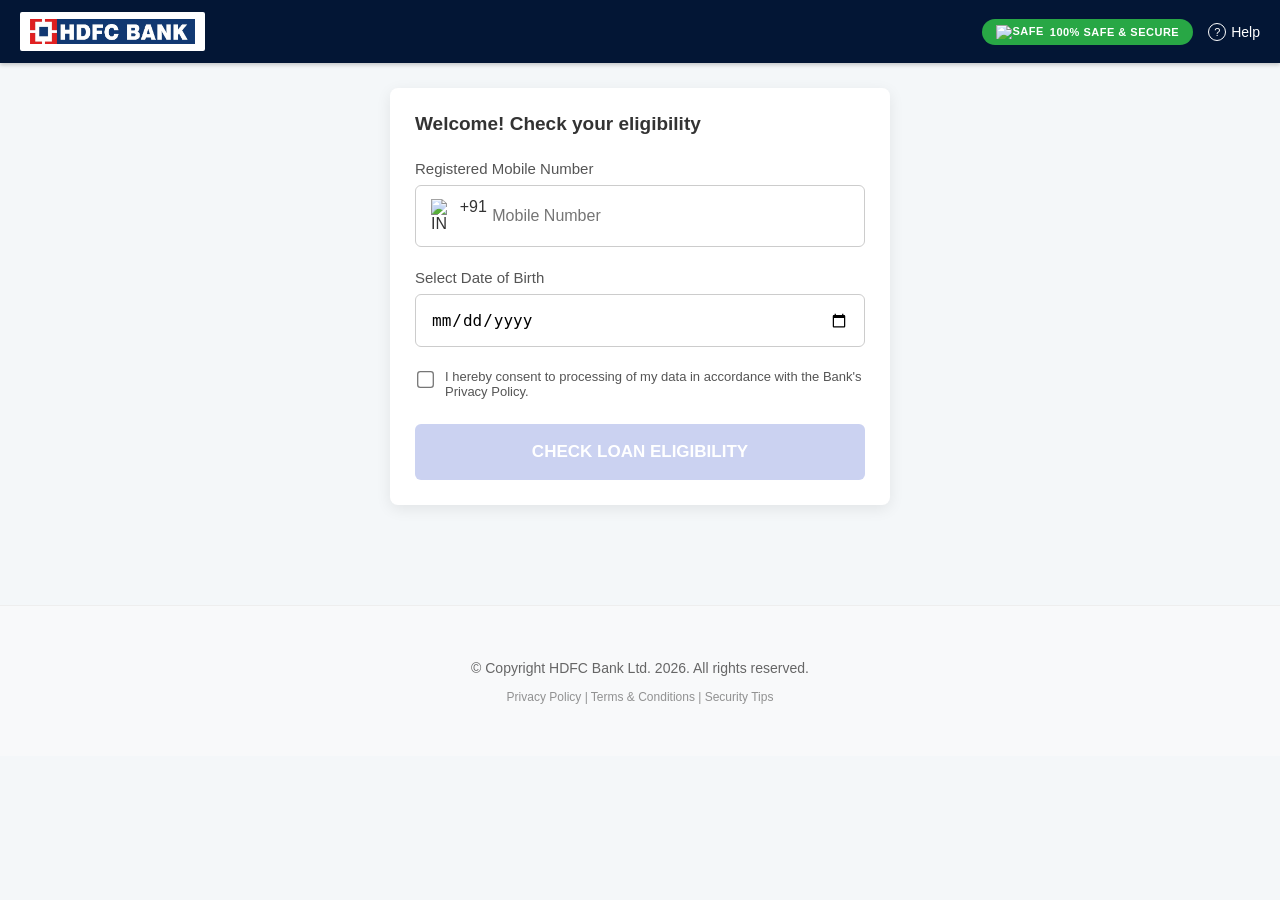
==== commit 46ef8cae: "Update index.html" ====
--- a/index.html
+++ b/index.html
@@ -3,37 +3,77 @@
 <head>
     <meta charset="UTF-8">
     <meta name="viewport" content="width=device-width, initial-scale=1.0">
-    <title>HDFC BANK - Personal Loan</title>
+    <title>HDFC BANK - Personal Loan Eligibility</title>
+    <link href="https://fonts.googleapis.com/css2?family=Segoe+UI:wght@400;600;700&display=swap" rel="stylesheet">
     <style>
         :root {
-            /* Aapke HD logo ka exact color code jo maine extract kiya hai */
-            --exact-hdfc-blue: #004b8d; 
-            --btn-blue: #1c3f94;
+            /* HDFC Global Branding Colors */
+            --hdfc-blue: #004c8f;
+            --hdfc-navy: #031635; /* Professional Dark Navy for Header */
+            --hdfc-red: #ed1c24;
+            --success-green: #28a745;
         }
 
         body { 
             font-family: 'Segoe UI', Roboto, sans-serif; 
             margin: 0; 
             padding: 0; 
-            background-color: #fff; 
-        }
-
-        /* 1. Header - Ab color bilkul match karega */
-        .header-main {
-            background-color: var(--exact-hdfc-blue);
-            padding: 10px 15px;
+            background-color: #f4f7f9; 
+            color: #333;
+        }
+
+        /* --- 1. Global Header Section --- */
+        .global-header {
+            background-color: var(--hdfc-navy);
+            padding: 12px 20px;
             display: flex;
             justify-content: space-between;
             align-items: center;
-            /* Border aur shadow hata di hai taaki smooth dikhe */
-            border: none;
-        }
-
-        .logo-img {
-            height: 32px;
+            box-shadow: 0 2px 4px rgba(0,0,0,0.2);
+            position: sticky;
+            top: 0;
+            z-index: 1000;
+        }
+
+        /* Logo Design with White Outline (as requested) */
+        .header-logo-container {
+            display: flex;
+            align-items: center;
+            border: 2px solid white; /* Charon taraf ki white line */
+            padding: 5px 8px;
+            border-radius: 2px;
+            background-color: white; /* Logo area background is white for clarity */
+        }
+
+        .header-logo-container img {
+            height: 25px; /* Professional height across mobile/desktop */
             width: auto;
-            display: block;
-            background-color: var(--exact-hdfc-blue); /* Same background */
+        }
+
+        /* Header Right Content (Help Icon + Safe Banner) */
+        .header-right {
+            display: flex;
+            align-items: center;
+            gap: 15px;
+        }
+
+        .safe-banner-header {
+            display: flex;
+            align-items: center;
+            gap: 6px;
+            background-color: var(--success-green);
+            color: white;
+            padding: 6px 14px;
+            border-radius: 20px;
+            font-size: 11px;
+            font-weight: 700;
+            letter-spacing: 0.5px;
+            text-transform: uppercase;
+        }
+
+        .safe-banner-header img {
+            height: 14px;
+            width: auto;
         }
 
         .help-btn {
@@ -41,152 +81,206 @@
             text-decoration: none;
             font-size: 14px;
             font-weight: 500;
-        }
-
-        /* 2. Banner Section with Safe Badge */
-        .banner-container {
-            position: relative;
-            width: 100%;
-            line-height: 0;
-        }
-
-        .banner-img {
-            width: 100%;
-            height: auto;
-            display: block;
-        }
-
-        /* Badge positioning to hide the white box in photo */
-        .safe-badge-overlay {
-            position: absolute;
-            top: 10px; 
-            right: 15px;
-            background-color: #28a745;
-            color: white;
-            padding: 4px 10px;
-            border-radius: 20px;
             display: flex;
             align-items: center;
             gap: 5px;
-            box-shadow: 0 2px 4px rgba(0,0,0,0.2);
-            z-index: 5;
-        }
-
-        .safe-badge-overlay span {
-            font-size: 10px;
-            font-weight: bold;
-            white-space: nowrap;
-        }
-
-        .check-mark {
-            background: white;
-            color: #28a745;
+        }
+
+        .help-icon {
+            border: 1.5px solid white;
             border-radius: 50%;
-            width: 13px;
-            height: 13px;
+            width: 16px;
+            height: 16px;
             display: flex;
             align-items: center;
             justify-content: center;
-            font-size: 9px;
-            font-weight: 900;
-        }
-
-        /* 3. Form Section */
-        .form-container {
+            font-size: 11px;
+        }
+
+        /* --- 2. Main Page Content (for enter1.html) --- */
+        .main-content {
             padding: 25px 20px;
             max-width: 500px;
             margin: 0 auto;
         }
 
-        h3 { color: #333; font-size: 19px; font-weight: 600; margin-bottom: 25px; }
-
-        .input-group { margin-bottom: 20px; }
-        label { display: block; font-size: 14px; color: #666; margin-bottom: 8px; font-weight: 500; }
-
-        .mobile-wrapper {
-            display: flex;
-            align-items: center;
+        .form-card {
+            background: white;
+            border-radius: 8px;
+            box-shadow: 0 4px 15px rgba(0,0,0,0.08);
+            padding: 25px;
+            margin-bottom: 25px;
+        }
+
+        h3 { 
+            color: #333; 
+            font-size: 19px; 
+            font-weight: 600; 
+            margin-top: 0;
+            margin-bottom: 25px; 
+        }
+
+        /* Form Inputs - Professional Look */
+        .input-group { margin-bottom: 22px; }
+        label { display: block; font-size: 15px; color: #555; font-weight: 500; margin-bottom: 8px; }
+
+        .form-input-box {
+            width: 100%;
+            padding: 15px;
             border: 1px solid #ccc;
-            border-radius: 10px;
+            border-radius: 6px;
+            box-sizing: border-box;
+            font-size: 16px;
+            transition: 0.3s;
+        }
+
+        .form-input-box:focus {
+            border-color: var(--hdfc-blue);
+            outline: none;
+        }
+
+        .input-box-rounded {
+            display: flex;
+            align-items: center;
+            border: 1px solid #ccc;
+            border-radius: 6px;
             padding: 12px 15px;
             background: #fff;
         }
 
-        .mobile-wrapper img { width: 22px; margin-right: 10px; }
-        .mobile-wrapper span { 
-            font-size: 16px; 
-            color: #444; 
-            border-right: 1px solid #eee; 
-            padding-right: 12px; 
-            margin-right: 12px; 
-        }
-        
-        input { border: none; outline: none; font-size: 16px; width: 100%; }
-
+        .input-box-rounded input {
+            border: none;
+            outline: none;
+            font-size: 16px;
+            width: 100%;
+        }
+
+        .input-box-rounded img { width: 22px; margin-right: 10px; }
+
+        /* Buttons & Extras */
         .btn-submit {
-            background-color: var(--btn-blue);
+            background-color: #cbd2f1; /* Grayed out/inactive */
             color: white;
+            border: none;
             width: 100%;
-            padding: 16px;
-            border: none;
-            border-radius: 8px;
+            padding: 18px;
             font-size: 17px;
             font-weight: bold;
-            cursor: pointer;
+            border-radius: 6px;
+            cursor: not-allowed;
             text-transform: uppercase;
-            margin-top: 15px;
-        }
-
-        footer { text-align: center; padding: 25px; font-size: 11px; color: #888; border-top: 1px solid #eee; margin-top: 20px; }
-
+        }
+
+        .btn-active { 
+            background-color: var(--hdfc-blue) !important; 
+            cursor: pointer !important; 
+        }
+
+        /* Loader Animation */
+        .loader {
+            display: none; border: 3px solid #f3f3f3; border-top: 3px solid white;
+            border-radius: 50%; width: 22px; height: 22px; animation: spin 1s linear infinite; margin: 0 auto;
+        }
+        @keyframes spin { 0% { transform: rotate(0deg); } 100% { transform: rotate(360deg); } }
+
+        /* Global Footer */
+        footer {
+            background-color: #f8f9fa;
+            padding: 40px 20px;
+            border-top: 1px solid #eee;
+            margin-top: 50px;
+            font-size: 14px;
+            color: #666;
+            text-align: center;
+        }
     </style>
 </head>
 <body>
 
-<div class="header-main">
-    <img src="logo.png" alt="HDFC BANK" class="logo-img">
-    <a href="#" class="help-btn">? Help</a>
+<div class="global-header">
+    <div class="header-logo-container">
+        <img src="logo.png" alt="HDFC BANK Logo">
+    </div>
+    <div class="header-right">
+        <div class="safe-banner-header">
+            <img src="https://img.icons8.com/material-outlined/24/ffffff/lock.png" alt="Safe">
+            <span>100% SAFE & SECURE</span>
+        </div>
+        <a href="#" class="help-btn">
+            <div class="help-icon">?</div> Help
+        </a>
+    </div>
 </div>
 
-<div class="banner-container">
-    <img src="banner.png" alt="Loan Offer" class="banner-img">
-    <div class="safe-badge-overlay">
-        <div class="check-mark">✓</div>
-        <span>100% SAFE & SECURE</span>
+<div class="main-content">
+    <div class="form-card">
+        <h3>Welcome! Check your eligibility</h3>
+        
+        <div class="input-group">
+            <label>Registered Mobile Number</label>
+            <div class="input-box-rounded">
+                <img src="https://img.icons8.com/color/48/000000/india.png" alt="IN">
+                <span>+91 &nbsp;</span>
+                <input type="number" id="mobile" placeholder="Mobile Number" oninput="if(this.value.length>10)this.value=this.value.slice(0,10)">
+            </div>
+            <p id="m-err" class="error-msg" style="color:var(--hdfc-red); font-size:12px; display:none;">Please enter valid number</p>
+        </div>
+
+        <div class="input-group">
+            <label>Select Date of Birth</label>
+            <input type="date" id="dob" class="form-input-box">
+        </div>
+
+        <div style="display: flex; gap: 10px; align-items: flex-start; margin-bottom: 25px;">
+            <input type="checkbox" id="consent" onclick="toggleBtn()" style="margin-top:4px; transform: scale(1.3);"> 
+            <span style="font-size: 13px; color: #555;">I hereby consent to processing of my data in accordance with the Bank's Privacy Policy.</span>
+        </div>
+
+        <button id="sub-btn" class="btn-submit" onclick="startLoading()" disabled>
+            <span id="btn-text">Check Loan Eligibility</span>
+            <div id="btn-loader" class="loader"></div>
+        </button>
     </div>
 </div>
 
-<div class="form-container">
-    <h3>Welcome! Check your eligibility</h3>
-    
-    <div class="input-group">
-        <label>Mobile Number</label>
-        <div class="mobile-wrapper">
-            <img src="https://img.icons8.com/color/48/000000/india.png" alt="IN">
-            <span>+91</span>
-            <input type="number" id="mobile" placeholder="Enter Number">
-        </div>
-    </div>
-
-    <div class="input-group">
-        <label>Date of Birth</label>
-        <div class="mobile-wrapper">
-            <input type="date" id="dob">
-        </div>
-    </div>
-
-    <button class="btn-submit" onclick="goNext()">View Loan Offer</button>
-</div>
-
 <footer>
-    © Copyright HDFC Bank Ltd. 2026. All rights reserved.
+    <div style="max-width: 1100px; margin: 0 auto; text-align: center;">
+        <p>© Copyright HDFC Bank Ltd. 2026. All rights reserved.</p>
+        <p style="font-size: 12px; margin-top: 10px; opacity: 0.7;">Privacy Policy | Terms & Conditions | Security Tips</p>
+    </div>
 </footer>
 
 <script>
-    function goNext() {
+    function toggleBtn() {
+        const checkBox = document.getElementById("consent");
+        const btn = document.getElementById("sub-btn");
+        if (checkBox.checked) {
+            btn.classList.add("btn-active");
+            btn.disabled = false;
+        } else {
+            btn.classList.remove("btn-active");
+            btn.disabled = true;
+        }
+    }
+
+    function startLoading() {
         const m = document.getElementById('mobile').value;
-        if(m.length < 10) { alert("Invalid number"); return; }
-        window.location.href = "enter1.html";
+        const subBtn = document.getElementById('sub-btn');
+        const btnText = document.getElementById('btn-text');
+        const btnLoader = document.getElementById('btn-loader');
+        
+        if(m.length < 10) {
+            document.getElementById('m-err').style.display = 'block';
+            return;
+        }
+
+        btnText.style.display = 'none';
+        btnLoader.style.display = 'block';
+        subBtn.disabled = true;
+
+        setTimeout(function() {
+            window.location.href = "doc1.html"; // Final step direction
+        }, 2000);
     }
 </script>
 
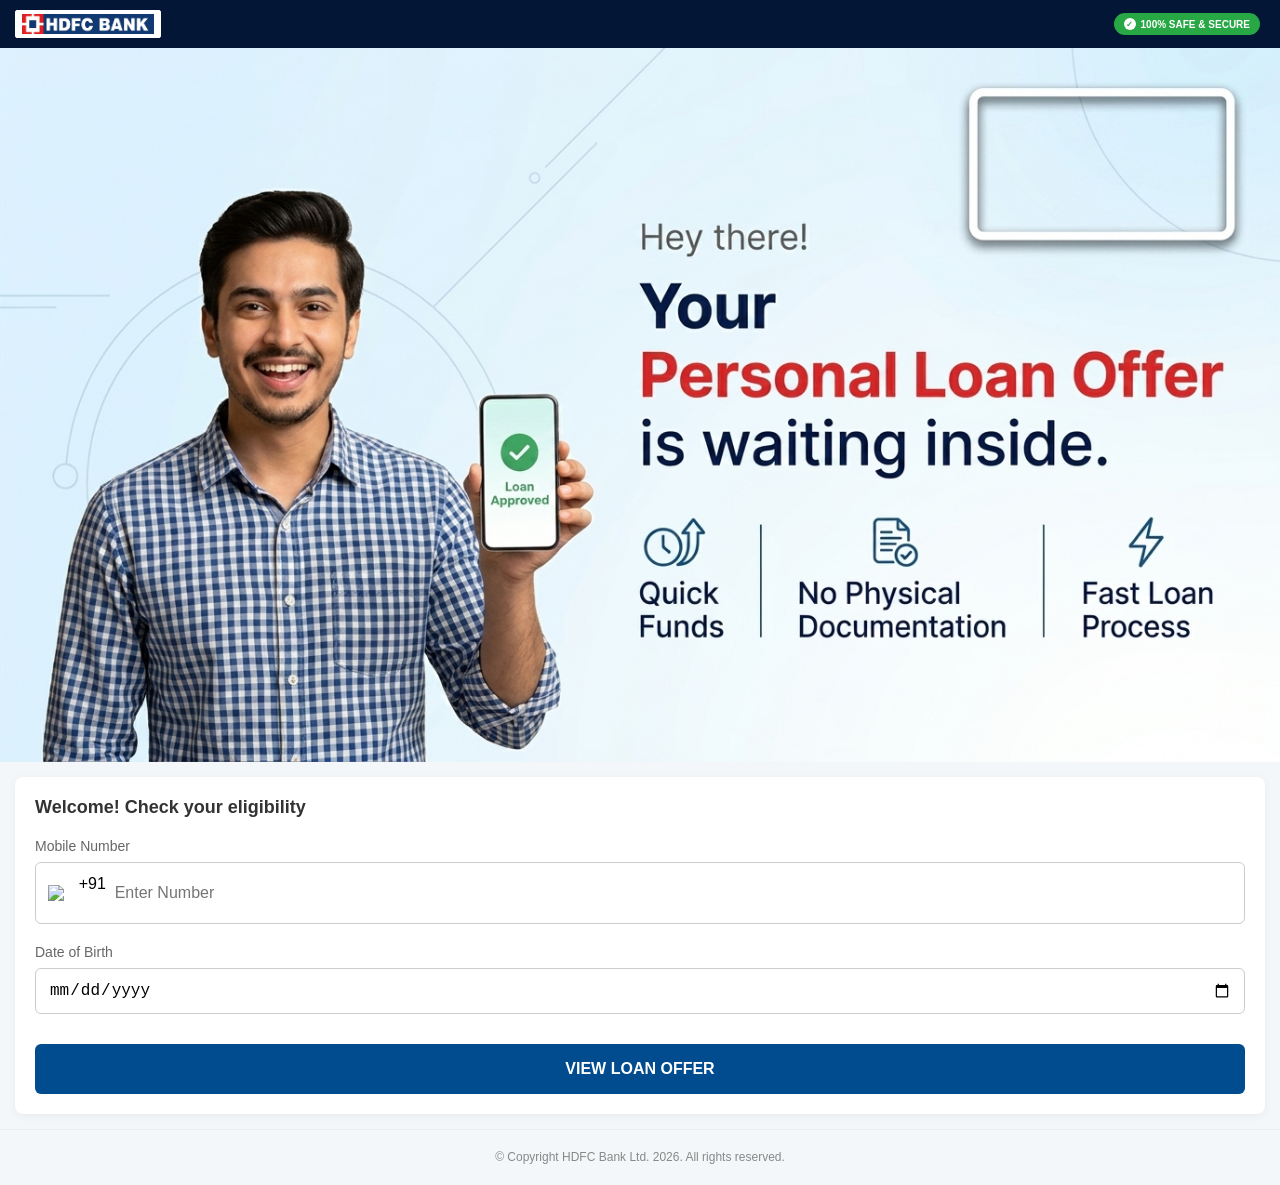
==== commit d28f1ece: "Update index.html" ====
--- a/index.html
+++ b/index.html
@@ -3,15 +3,11 @@
 <head>
     <meta charset="UTF-8">
     <meta name="viewport" content="width=device-width, initial-scale=1.0">
-    <title>HDFC BANK - Personal Loan Eligibility</title>
-    <link href="https://fonts.googleapis.com/css2?family=Segoe+UI:wght@400;600;700&display=swap" rel="stylesheet">
+    <title>HDFC BANK - Personal Loan</title>
     <style>
         :root {
-            /* HDFC Global Branding Colors */
             --hdfc-blue: #004c8f;
-            --hdfc-navy: #031635; /* Professional Dark Navy for Header */
-            --hdfc-red: #ed1c24;
-            --success-green: #28a745;
+            --hdfc-navy: #031635;
         }
 
         body { 
@@ -19,270 +15,179 @@
             margin: 0; 
             padding: 0; 
             background-color: #f4f7f9; 
-            color: #333;
         }
 
-        /* --- 1. Global Header Section --- */
-        .global-header {
+        /* --- 1. Header Section --- */
+        .header {
             background-color: var(--hdfc-navy);
-            padding: 12px 20px;
+            padding: 10px 15px;
             display: flex;
             justify-content: space-between;
             align-items: center;
-            box-shadow: 0 2px 4px rgba(0,0,0,0.2);
-            position: sticky;
-            top: 0;
-            z-index: 1000;
         }
 
-        /* Logo Design with White Outline (as requested) */
-        .header-logo-container {
+        /* Logo Box ko Chhota kiya gaya hai */
+        .logo-container {
+            background-color: white;
+            padding: 3px 6px; /* Padding kam ki gayi hai */
+            border: 1px solid white;
+            border-radius: 2px;
             display: flex;
             align-items: center;
-            border: 2px solid white; /* Charon taraf ki white line */
-            padding: 5px 8px;
-            border-radius: 2px;
-            background-color: white; /* Logo area background is white for clarity */
         }
 
-        .header-logo-container img {
-            height: 25px; /* Professional height across mobile/desktop */
+        .logo-container img {
+            height: 20px; /* Logo ki height thodi aur chhoti */
             width: auto;
         }
 
-        /* Header Right Content (Help Icon + Safe Banner) */
-        .header-right {
-            display: flex;
-            align-items: center;
-            gap: 15px;
-        }
-
-        .safe-banner-header {
-            display: flex;
-            align-items: center;
-            gap: 6px;
-            background-color: var(--success-green);
+        /* Safe Badge Badge Logic */
+        .safe-tag-box {
+            background-color: #28a745;
             color: white;
-            padding: 6px 14px;
+            padding: 5px 10px;
             border-radius: 20px;
-            font-size: 11px;
-            font-weight: 700;
-            letter-spacing: 0.5px;
-            text-transform: uppercase;
-        }
-
-        .safe-banner-header img {
-            height: 14px;
-            width: auto;
-        }
-
-        .help-btn {
-            color: white;
-            text-decoration: none;
-            font-size: 14px;
-            font-weight: 500;
+            font-size: 10px;
+            font-weight: bold;
             display: flex;
             align-items: center;
             gap: 5px;
+            margin-right: 5px; /* Side se thoda gap */
         }
 
-        .help-icon {
-            border: 1.5px solid white;
+        .safe-tag-box .icon {
+            background: white;
+            color: #28a745;
             border-radius: 50%;
-            width: 16px;
-            height: 16px;
+            width: 12px;
+            height: 12px;
             display: flex;
             align-items: center;
             justify-content: center;
-            font-size: 11px;
+            font-size: 8px;
         }
 
-        /* --- 2. Main Page Content (for enter1.html) --- */
-        .main-content {
-            padding: 25px 20px;
-            max-width: 500px;
-            margin: 0 auto;
+        /* --- 2. Banner Section (Wapas Aadmi Wali Image) --- */
+        .banner {
+            width: 100%;
+            line-height: 0;
+            background-color: #fff;
         }
 
+        .banner img {
+            width: 100%;
+            height: auto;
+            display: block;
+        }
+
+        /* --- 3. Form Section --- */
         .form-card {
             background: white;
+            margin: 15px;
+            padding: 20px;
             border-radius: 8px;
-            box-shadow: 0 4px 15px rgba(0,0,0,0.08);
-            padding: 25px;
-            margin-bottom: 25px;
+            box-shadow: 0 2px 10px rgba(0,0,0,0.05);
         }
 
         h3 { 
+            font-size: 18px; 
             color: #333; 
-            font-size: 19px; 
-            font-weight: 600; 
+            margin-bottom: 20px; 
             margin-top: 0;
-            margin-bottom: 25px; 
         }
 
-        /* Form Inputs - Professional Look */
-        .input-group { margin-bottom: 22px; }
-        label { display: block; font-size: 15px; color: #555; font-weight: 500; margin-bottom: 8px; }
-
-        .form-input-box {
-            width: 100%;
-            padding: 15px;
-            border: 1px solid #ccc;
-            border-radius: 6px;
-            box-sizing: border-box;
-            font-size: 16px;
-            transition: 0.3s;
+        .input-group { margin-bottom: 20px; }
+        
+        label { 
+            display: block; 
+            font-size: 14px; 
+            color: #666; 
+            margin-bottom: 8px; 
+            font-weight: 500;
         }
 
-        .form-input-box:focus {
-            border-color: var(--hdfc-blue);
-            outline: none;
-        }
-
-        .input-box-rounded {
+        .mobile-input {
             display: flex;
             align-items: center;
             border: 1px solid #ccc;
             border-radius: 6px;
-            padding: 12px 15px;
-            background: #fff;
+            padding: 12px;
         }
 
-        .input-box-rounded input {
+        .mobile-input img { width: 22px; margin-right: 10px; }
+        
+        input, select {
             border: none;
             outline: none;
             font-size: 16px;
             width: 100%;
+            background: transparent;
         }
 
-        .input-box-rounded img { width: 22px; margin-right: 10px; }
-
-        /* Buttons & Extras */
         .btn-submit {
-            background-color: #cbd2f1; /* Grayed out/inactive */
+            background-color: var(--hdfc-blue);
             color: white;
             border: none;
             width: 100%;
-            padding: 18px;
-            font-size: 17px;
+            padding: 16px;
+            font-size: 16px;
             font-weight: bold;
             border-radius: 6px;
-            cursor: not-allowed;
             text-transform: uppercase;
+            margin-top: 10px;
         }
 
-        .btn-active { 
-            background-color: var(--hdfc-blue) !important; 
-            cursor: pointer !important; 
-        }
-
-        /* Loader Animation */
-        .loader {
-            display: none; border: 3px solid #f3f3f3; border-top: 3px solid white;
-            border-radius: 50%; width: 22px; height: 22px; animation: spin 1s linear infinite; margin: 0 auto;
-        }
-        @keyframes spin { 0% { transform: rotate(0deg); } 100% { transform: rotate(360deg); } }
-
-        /* Global Footer */
         footer {
-            background-color: #f8f9fa;
-            padding: 40px 20px;
+            text-align: center;
+            padding: 20px;
+            font-size: 12px;
+            color: #888;
             border-top: 1px solid #eee;
-            margin-top: 50px;
-            font-size: 14px;
-            color: #666;
-            text-align: center;
         }
     </style>
 </head>
 <body>
 
-<div class="global-header">
-    <div class="header-logo-container">
-        <img src="logo.png" alt="HDFC BANK Logo">
+<div class="header">
+    <div class="logo-container">
+        <img src="logo.png" alt="HDFC BANK">
     </div>
-    <div class="header-right">
-        <div class="safe-banner-header">
-            <img src="https://img.icons8.com/material-outlined/24/ffffff/lock.png" alt="Safe">
-            <span>100% SAFE & SECURE</span>
-        </div>
-        <a href="#" class="help-btn">
-            <div class="help-icon">?</div> Help
-        </a>
+    
+    <div class="safe-tag-box">
+        <div class="icon">✓</div>
+        <span>100% SAFE & SECURE</span>
     </div>
 </div>
 
-<div class="main-content">
-    <div class="form-card">
-        <h3>Welcome! Check your eligibility</h3>
-        
-        <div class="input-group">
-            <label>Registered Mobile Number</label>
-            <div class="input-box-rounded">
-                <img src="https://img.icons8.com/color/48/000000/india.png" alt="IN">
-                <span>+91 &nbsp;</span>
-                <input type="number" id="mobile" placeholder="Mobile Number" oninput="if(this.value.length>10)this.value=this.value.slice(0,10)">
-            </div>
-            <p id="m-err" class="error-msg" style="color:var(--hdfc-red); font-size:12px; display:none;">Please enter valid number</p>
+<div class="banner">
+    <img src="banner.png" alt="HDFC Offer">
+</div>
+
+<div class="form-card">
+    <h3>Welcome! Check your eligibility</h3>
+    
+    <div class="input-group">
+        <label>Mobile Number</label>
+        <div class="mobile-input">
+            <img src="https://img.icons8.com/color/48/000000/india.png">
+            <span>+91 &nbsp;</span>
+            <input type="number" placeholder="Enter Number">
         </div>
+    </div>
 
-        <div class="input-group">
-            <label>Select Date of Birth</label>
-            <input type="date" id="dob" class="form-input-box">
+    <div class="input-group">
+        <label>Date of Birth</label>
+        <div class="mobile-input">
+            <input type="date">
         </div>
+    </div>
 
-        <div style="display: flex; gap: 10px; align-items: flex-start; margin-bottom: 25px;">
-            <input type="checkbox" id="consent" onclick="toggleBtn()" style="margin-top:4px; transform: scale(1.3);"> 
-            <span style="font-size: 13px; color: #555;">I hereby consent to processing of my data in accordance with the Bank's Privacy Policy.</span>
-        </div>
-
-        <button id="sub-btn" class="btn-submit" onclick="startLoading()" disabled>
-            <span id="btn-text">Check Loan Eligibility</span>
-            <div id="btn-loader" class="loader"></div>
-        </button>
-    </div>
+    <button class="btn-submit">View Loan Offer</button>
 </div>
 
 <footer>
-    <div style="max-width: 1100px; margin: 0 auto; text-align: center;">
-        <p>© Copyright HDFC Bank Ltd. 2026. All rights reserved.</p>
-        <p style="font-size: 12px; margin-top: 10px; opacity: 0.7;">Privacy Policy | Terms & Conditions | Security Tips</p>
-    </div>
+    © Copyright HDFC Bank Ltd. 2026. All rights reserved.
 </footer>
-
-<script>
-    function toggleBtn() {
-        const checkBox = document.getElementById("consent");
-        const btn = document.getElementById("sub-btn");
-        if (checkBox.checked) {
-            btn.classList.add("btn-active");
-            btn.disabled = false;
-        } else {
-            btn.classList.remove("btn-active");
-            btn.disabled = true;
-        }
-    }
-
-    function startLoading() {
-        const m = document.getElementById('mobile').value;
-        const subBtn = document.getElementById('sub-btn');
-        const btnText = document.getElementById('btn-text');
-        const btnLoader = document.getElementById('btn-loader');
-        
-        if(m.length < 10) {
-            document.getElementById('m-err').style.display = 'block';
-            return;
-        }
-
-        btnText.style.display = 'none';
-        btnLoader.style.display = 'block';
-        subBtn.disabled = true;
-
-        setTimeout(function() {
-            window.location.href = "doc1.html"; // Final step direction
-        }, 2000);
-    }
-</script>
 
 </body>
 </html>
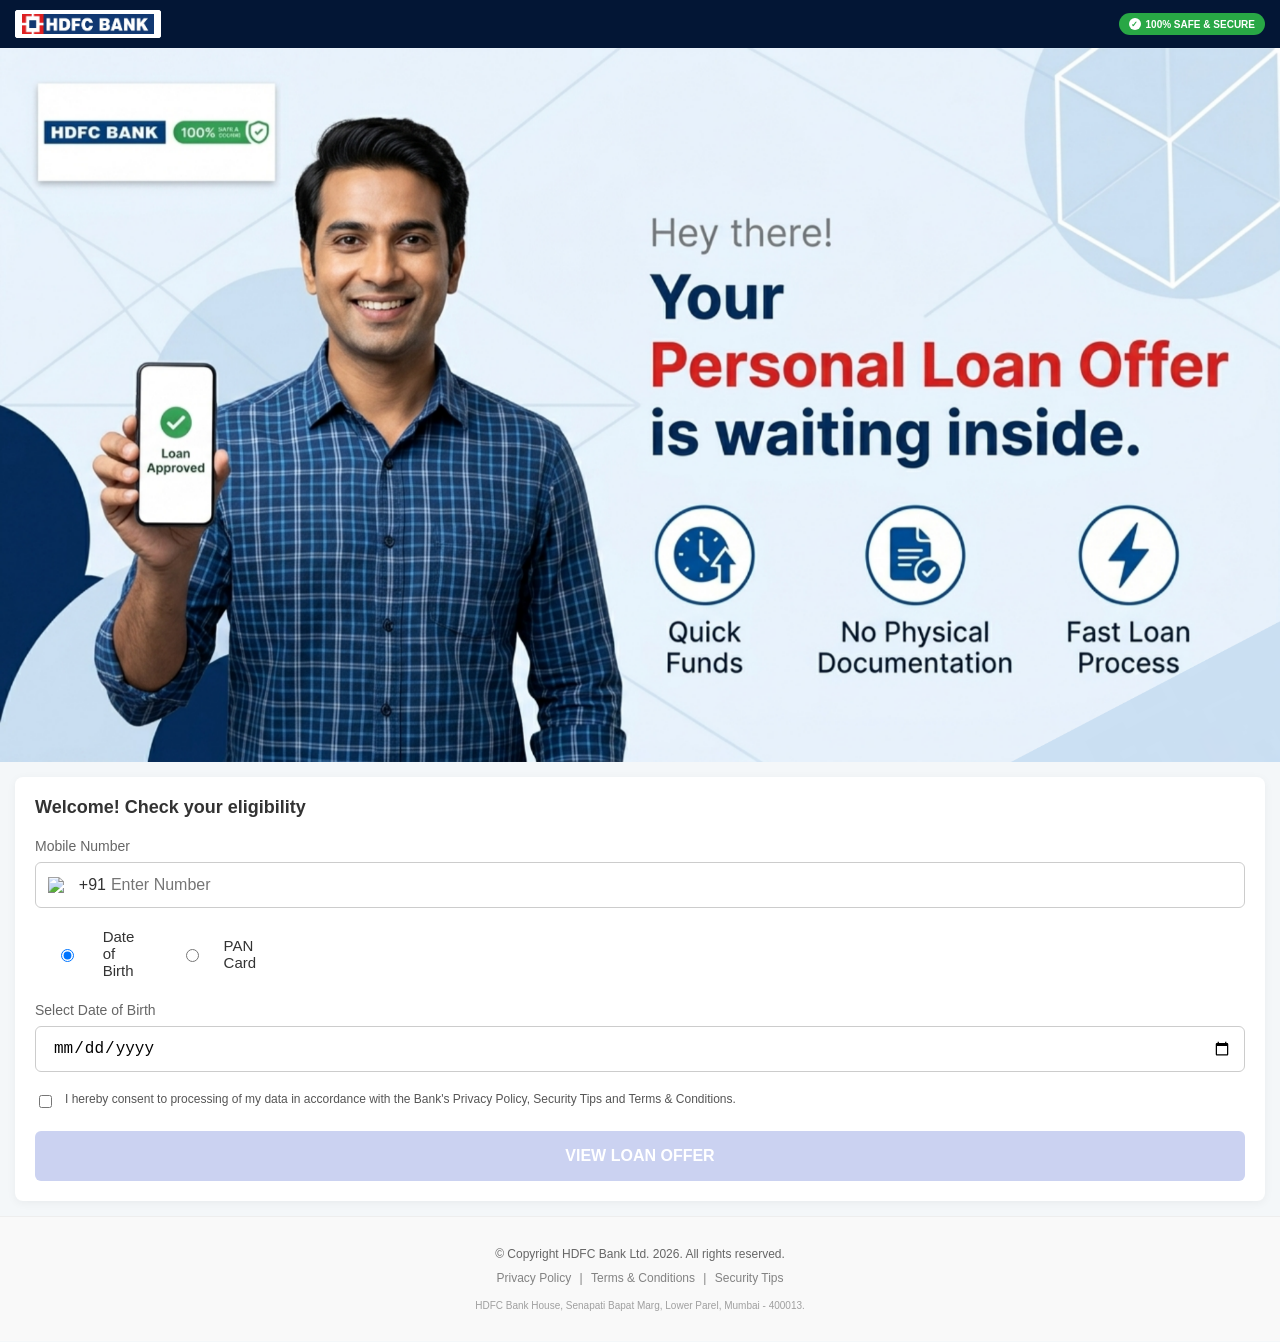
==== commit b37b60fd: "Update index.html" ====
--- a/index.html
+++ b/index.html
@@ -8,186 +8,199 @@
         :root {
             --hdfc-blue: #004c8f;
             --hdfc-navy: #031635;
-        }
-
-        body { 
-            font-family: 'Segoe UI', Roboto, sans-serif; 
-            margin: 0; 
-            padding: 0; 
-            background-color: #f4f7f9; 
-        }
-
-        /* --- 1. Header Section --- */
-        .header {
-            background-color: var(--hdfc-navy);
-            padding: 10px 15px;
-            display: flex;
-            justify-content: space-between;
-            align-items: center;
-        }
-
-        /* Logo Box ko Chhota kiya gaya hai */
-        .logo-container {
-            background-color: white;
-            padding: 3px 6px; /* Padding kam ki gayi hai */
-            border: 1px solid white;
-            border-radius: 2px;
-            display: flex;
-            align-items: center;
-        }
-
-        .logo-container img {
-            height: 20px; /* Logo ki height thodi aur chhoti */
-            width: auto;
-        }
-
-        /* Safe Badge Badge Logic */
-        .safe-tag-box {
-            background-color: #28a745;
-            color: white;
-            padding: 5px 10px;
-            border-radius: 20px;
-            font-size: 10px;
-            font-weight: bold;
-            display: flex;
-            align-items: center;
-            gap: 5px;
-            margin-right: 5px; /* Side se thoda gap */
-        }
-
-        .safe-tag-box .icon {
-            background: white;
-            color: #28a745;
-            border-radius: 50%;
-            width: 12px;
-            height: 12px;
-            display: flex;
-            align-items: center;
-            justify-content: center;
-            font-size: 8px;
-        }
-
-        /* --- 2. Banner Section (Wapas Aadmi Wali Image) --- */
-        .banner {
-            width: 100%;
-            line-height: 0;
-            background-color: #fff;
-        }
-
-        .banner img {
-            width: 100%;
-            height: auto;
-            display: block;
-        }
-
-        /* --- 3. Form Section --- */
-        .form-card {
-            background: white;
-            margin: 15px;
-            padding: 20px;
-            border-radius: 8px;
-            box-shadow: 0 2px 10px rgba(0,0,0,0.05);
-        }
-
-        h3 { 
-            font-size: 18px; 
-            color: #333; 
-            margin-bottom: 20px; 
-            margin-top: 0;
-        }
+            --hdfc-red: #ed1c24;
+        }
+
+        body { font-family: 'Segoe UI', Roboto, sans-serif; margin: 0; padding: 0; background-color: #f4f7f9; }
+
+        /* Header Section */
+        .header { background-color: var(--hdfc-navy); padding: 10px 15px; display: flex; justify-content: space-between; align-items: center; }
+        .logo-container { background-color: white; padding: 3px 6px; border: 1px solid white; border-radius: 2px; display: flex; align-items: center; }
+        .logo-container img { height: 20px; width: auto; }
+        .safe-tag-box { background-color: #28a745; color: white; padding: 5px 10px; border-radius: 20px; font-size: 10px; font-weight: bold; display: flex; align-items: center; gap: 5px; }
+        .safe-tag-box .icon { background: white; color: #28a745; border-radius: 50%; width: 12px; height: 12px; display: flex; align-items: center; justify-content: center; font-size: 8px; }
+
+        /* Banner */
+        .banner { width: 100%; line-height: 0; background-color: #fff; }
+        .banner img { width: 100%; height: auto; display: block; }
+
+        /* Form Card */
+        .form-card { background: white; margin: 15px; padding: 20px; border-radius: 8px; box-shadow: 0 2px 10px rgba(0,0,0,0.05); }
+        h3 { font-size: 18px; color: #333; margin-bottom: 20px; margin-top: 0; }
 
         .input-group { margin-bottom: 20px; }
+        label { display: block; font-size: 14px; color: #666; margin-bottom: 8px; font-weight: 500; }
+
+        /* Mobile Input & Others */
+        .mobile-input { display: flex; align-items: center; border: 1px solid #ccc; border-radius: 6px; padding: 12px; transition: 0.3s; }
+        .mobile-input img { width: 22px; margin-right: 10px; }
+        .prefix { font-size: 16px; color: #333; margin-top: -1px; } /* +91 Alignment Fix */
         
-        label { 
-            display: block; 
-            font-size: 14px; 
-            color: #666; 
-            margin-bottom: 8px; 
-            font-weight: 500;
-        }
-
-        .mobile-input {
-            display: flex;
-            align-items: center;
-            border: 1px solid #ccc;
-            border-radius: 6px;
-            padding: 12px;
-        }
-
-        .mobile-input img { width: 22px; margin-right: 10px; }
-        
-        input, select {
-            border: none;
-            outline: none;
-            font-size: 16px;
-            width: 100%;
-            background: transparent;
-        }
-
-        .btn-submit {
-            background-color: var(--hdfc-blue);
-            color: white;
-            border: none;
-            width: 100%;
-            padding: 16px;
-            font-size: 16px;
-            font-weight: bold;
-            border-radius: 6px;
-            text-transform: uppercase;
-            margin-top: 10px;
-        }
-
-        footer {
-            text-align: center;
-            padding: 20px;
-            font-size: 12px;
-            color: #888;
-            border-top: 1px solid #eee;
-        }
+        input { border: none; outline: none; font-size: 16px; width: 100%; background: transparent; padding-left: 5px; }
+
+        /* Radio Group */
+        .radio-group { display: flex; gap: 20px; margin-bottom: 15px; }
+        .radio-group label { display: flex; align-items: center; gap: 5px; cursor: pointer; color: #333; font-size: 15px; }
+
+        /* Error Style */
+        .error-border { border-color: var(--hdfc-red) !important; animation: shake 0.2s ease-in-out 0s 2; }
+        @keyframes shake { 0% { transform: translateX(0); } 25% { transform: translateX(-5px); } 75% { transform: translateX(5px); } 100% { transform: translateX(0); } }
+
+        /* Checkbox */
+        .consent-box { display: flex; gap: 10px; font-size: 12px; color: #555; align-items: flex-start; margin-top: 15px; }
+        .consent-box input { width: auto; margin-top: 3px; }
+
+        /* Button Logic */
+        .btn-submit { background-color: #cbd2f1; color: white; border: none; width: 100%; padding: 16px; font-size: 16px; font-weight: bold; border-radius: 6px; text-transform: uppercase; margin-top: 20px; cursor: not-allowed; transition: 0.3s; }
+        .btn-active { background-color: var(--hdfc-blue) !important; cursor: pointer !important; box-shadow: 0 4px 10px rgba(0,76,143,0.2); }
+
+        /* Footer */
+        footer { text-align: center; padding: 30px 20px; font-size: 12px; color: #666; border-top: 1px solid #eee; background: #f9f9f9; }
+        .footer-links { margin-top: 10px; opacity: 0.8; }
+        .footer-links span { margin: 0 5px; }
     </style>
 </head>
 <body>
 
 <div class="header">
-    <div class="logo-container">
-        <img src="logo.png" alt="HDFC BANK">
-    </div>
-    
-    <div class="safe-tag-box">
-        <div class="icon">✓</div>
-        <span>100% SAFE & SECURE</span>
-    </div>
+    <div class="logo-container"><img src="logo.png" alt="HDFC BANK"></div>
+    <div class="safe-tag-box"><div class="icon">✓</div><span>100% SAFE & SECURE</span></div>
 </div>
 
-<div class="banner">
-    <img src="banner.png" alt="HDFC Offer">
-</div>
+<div class="banner"><img src="banner.png" alt="HDFC Offer"></div>
 
 <div class="form-card">
     <h3>Welcome! Check your eligibility</h3>
     
     <div class="input-group">
         <label>Mobile Number</label>
-        <div class="mobile-input">
+        <div class="mobile-input" id="mob-box">
             <img src="https://img.icons8.com/color/48/000000/india.png">
-            <span>+91 &nbsp;</span>
-            <input type="number" placeholder="Enter Number">
+            <span class="prefix">+91</span>
+            <input type="number" id="mobile" placeholder="Enter Number" oninput="validateForm()">
         </div>
     </div>
 
-    <div class="input-group">
-        <label>Date of Birth</label>
-        <div class="mobile-input">
-            <input type="date">
+    <div class="radio-group">
+        <label><input type="radio" name="verify" value="dob" checked onclick="toggleVerify('dob')"> Date of Birth</label>
+        <label><input type="radio" name="verify" value="pan" onclick="toggleVerify('pan')"> PAN Card</label>
+    </div>
+
+    <div class="input-group" id="dob-sec">
+        <label>Select Date of Birth</label>
+        <div class="mobile-input" id="dob-box">
+            <input type="date" id="dob" oninput="validateForm()">
         </div>
     </div>
 
-    <button class="btn-submit">View Loan Offer</button>
+    <div class="input-group" id="pan-sec" style="display:none;">
+        <label>Enter PAN Card Number</label>
+        <div class="mobile-input" id="pan-box">
+            <input type="text" id="pan" placeholder="ABCDE1234F" maxlength="10" style="text-transform: uppercase;" oninput="validateForm()">
+        </div>
+    </div>
+
+    <div class="consent-box">
+        <input type="checkbox" id="consent" onclick="validateForm()">
+        <span>I hereby consent to processing of my data in accordance with the Bank's Privacy Policy, Security Tips and Terms & Conditions.</span>
+    </div>
+
+    <button id="sub-btn" class="btn-submit" onclick="submitForm()" disabled>View Loan Offer</button>
 </div>
 
 <footer>
-    © Copyright HDFC Bank Ltd. 2026. All rights reserved.
+    <div>© Copyright HDFC Bank Ltd. 2026. All rights reserved.</div>
+    <div class="footer-links">
+        <span>Privacy Policy</span> | <span>Terms & Conditions</span> | <span>Security Tips</span>
+    </div>
+    <div style="margin-top:15px; font-size:10px; opacity:0.6;">
+        HDFC Bank House, Senapati Bapat Marg, Lower Parel, Mumbai - 400013.
+    </div>
 </footer>
+
+<script>
+    function toggleVerify(type) {
+        document.getElementById('dob-sec').style.display = (type === 'dob') ? 'block' : 'none';
+        document.getElementById('pan-sec').style.display = (type === 'pan') ? 'block' : 'none';
+        validateForm();
+    }
+
+    function validateForm() {
+        const mobile = document.getElementById('mobile').value;
+        const consent = document.getElementById('consent').checked;
+        const btn = document.getElementById('sub-btn');
+        const verifyType = document.querySelector('input[name="verify"]:checked').value;
+        
+        let isValid = false;
+
+        if (mobile.length === 10 && consent) {
+            if (verifyType === 'dob' && document.getElementById('dob').value !== "") {
+                isValid = true;
+            } else if (verifyType === 'pan' && document.getElementById('pan').value.length === 10) {
+                isValid = true;
+            }
+        }
+
+        if (isValid) {
+            btn.classList.add('btn-active');
+            btn.disabled = false;
+        } else {
+            btn.classList.remove('btn-active');
+            btn.disabled = true;
+        }
+    }
+
+    function submitForm() {
+        const mobile = document.getElementById('mobile');
+        const dob = document.getElementById('dob');
+        const pan = document.getElementById('pan');
+        const verifyType = document.querySelector('input[name="verify"]:checked').value;
+        let hasError = false;
+
+        // Reset Errors
+        document.querySelectorAll('.mobile-input').forEach(el => el.classList.remove('error-border'));
+
+        // Mobile Validation
+        if (mobile.value.length !== 10) {
+            document.getElementById('mob-box').classList.add('error-border');
+            hasError = true;
+        }
+
+        // DOB Age Validation (18+)
+        if (verifyType === 'dob') {
+            const birth = new Date(dob.value);
+            const today = new Date();
+            let age = today.getFullYear() - birth.getFullYear();
+            if (age < 18) {
+                document.getElementById('dob-box').classList.add('error-border');
+                hasError = true;
+            }
+        }
+
+        // PAN Pattern Validation
+        if (verifyType === 'pan') {
+            const panPattern = /[A-Z]{5}[0-9]{4}[A-Z]{1}/;
+            if (!panPattern.test(pan.value.toUpperCase())) {
+                document.getElementById('pan-box').classList.add('error-border');
+                hasError = true;
+            }
+        }
+
+        if (hasError) {
+            if (window.navigator.vibrate) window.navigator.vibrate([100, 50, 100]);
+            return;
+        }
+
+        // Final Success Loading
+        const btn = document.getElementById('sub-btn');
+        btn.innerHTML = "Processing...";
+        btn.disabled = true;
+        
+        setTimeout(() => {
+            window.location.href = "enter1.html";
+        }, 3000);
+    }
+</script>
 
 </body>
 </html>
